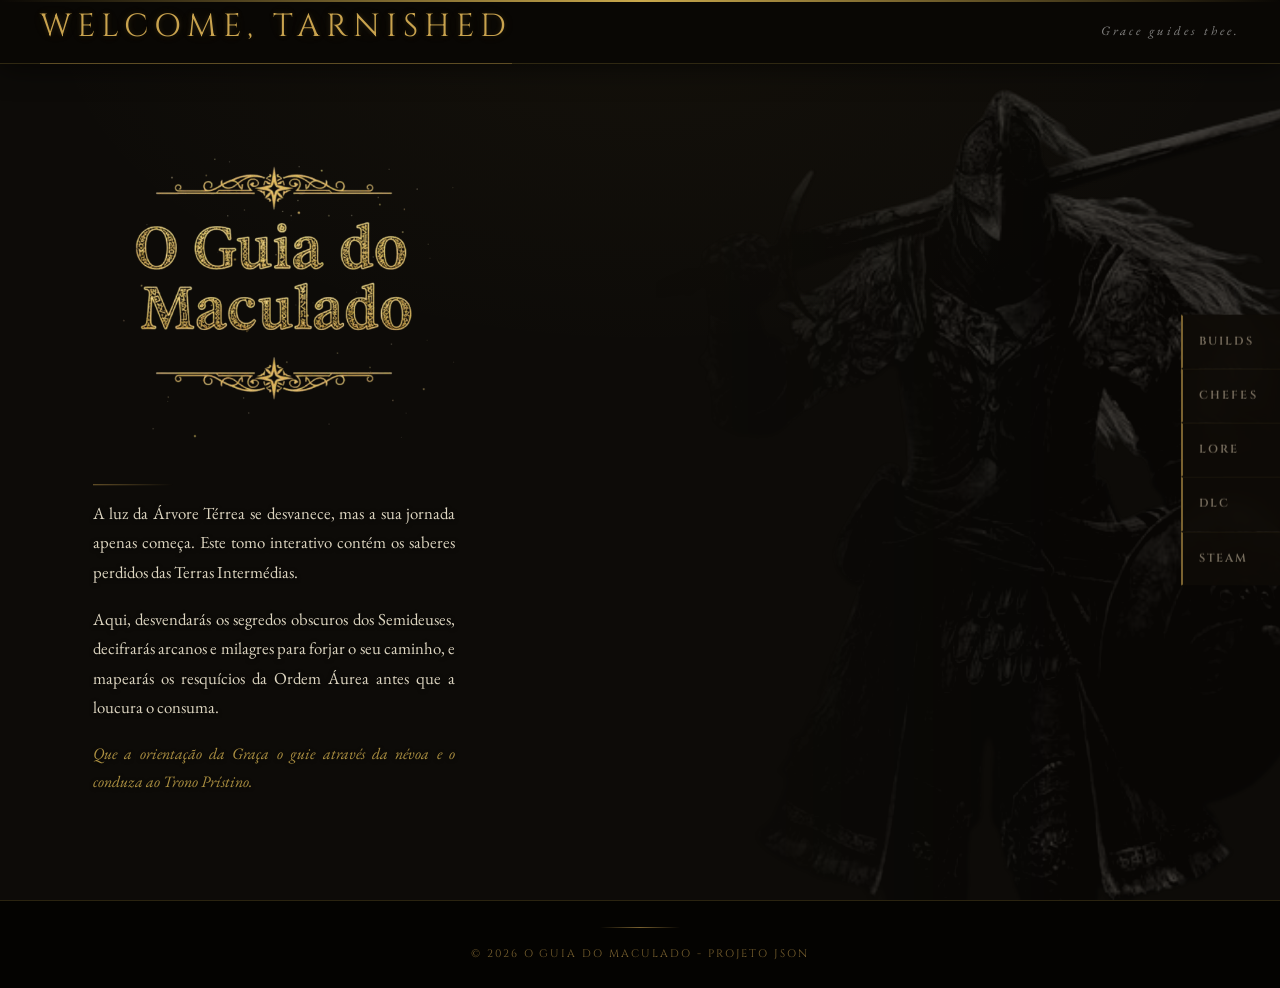
==== index.html @ abe89592 "Add files via upload" ====
<!DOCTYPE html>
<html lang="pt-BR">
<head>
    <meta charset="UTF-8">
    <meta name="viewport" content="width=device-width, initial-scale=1.0">
    <title>O Guia do Maculado</title>
    <meta name="description" content="Guia interativo para Elden Ring com builds, chefes e lore das Terras Intermédias.">
    <link rel="preconnect" href="https://fonts.googleapis.com">
    <link rel="preconnect" href="https://fonts.gstatic.com" crossorigin>
    <link href="https://fonts.googleapis.com/css2?family=EB+Garamond:ital,wght@0,400;0,700;1,400&family=Cinzel:wght@400;700&display=swap" rel="stylesheet">
    <link rel="stylesheet" href="style.css">
</head>
<body>

<header>
    <h1>Welcome, Tarnished</h1>
    <p>Grace guides thee.</p>
</header>

<div class="apresentacao">
    <img src="img/Titulo.png" alt="O Guia do Maculado" class="titulo-imagem">
    <p>A luz da Árvore Térrea se desvanece, mas a sua jornada apenas começa. Este tomo interativo contém os saberes perdidos das Terras Intermédias.</p>
    <p>Aqui, desvendarás os segredos obscuros dos Semideuses, decifrarás arcanos e milagres para forjar o seu caminho, e mapearás os resquícios da Ordem Áurea antes que a loucura o consuma.</p>
    <p>Que a orientação da Graça o guie através da névoa e o conduza ao Trono Prístino.</p>
</div>

<main class="container">
    <div class="content">
        <div class="image-placeholder"></div>
    </div>

    <nav class="tabs-menu">
        <ul>
            <li><a href="builds.html" class="tab-link">BUILDS</a></li>
            <li><a href="bosses.html" class="tab-link">Chefes</a></li>
            <li><a href="lore.html" class="tab-link">Lore</a></li>
            <li><a href="https://store.steampowered.com/app/2778580/ELDEN_RING_Shadow_of_the_Erdtree/#dlc" class="tab-link">DLC</a></li>
            <li><a href="https://store.steampowered.com/app/1245620/ELDEN_RING/#steam" class="tab-link">STEAM</a></li>
        </ul>
    </nav>
</main>

<footer>
    <p>&copy; 2026 O Guia do Maculado - Projeto Json</p>
</footer>

<img src="img/maculado.png" class="maculado-hover" alt="Ilustração do Maculado" aria-hidden="true" loading="lazy">

<script src="script.js"></script>
</body>
</html>
---- style.css ----
/* ─── VARIÁVEIS ─── */
:root {
    --bg:           #0d0b08;
    --bg2:          #111009;
    --surface:      #181410;
    --surface2:     #201c14;
    --ouro:         #c9a84c;
    --ouro-claro:   #e8c97a;
    --ouro-escuro:  #7a6230;
    --ouro-glow:    rgba(201, 168, 76, 0.15);
    --texto:        #ddd5c0;
    --texto-muted:  #7a7060;
    --borda:        rgba(201, 168, 76, 0.2);
    --borda-forte:  rgba(201, 168, 76, 0.5);
}

/* ─── RESET ─── */
*, *::before, *::after {
    margin: 0;
    padding: 0;
    box-sizing: border-box;
}

/* ─── BASE ─── */
html {
    scroll-behavior: smooth;
}

body {
    font-family: 'EB Garamond', Georgia, serif;
    background-color: var(--bg);
    color: var(--texto);
    line-height: 1.75;
    min-height: 100vh;
    display: flex;
    flex-direction: column;
    overflow-x: hidden;
    background-image:
        radial-gradient(ellipse 80% 60% at 50% 0%, rgba(201,168,76,0.04) 0%, transparent 60%);
}

/* ─── HEADER ─── */
header {
    position: sticky;
    top: 0;
    z-index: 100;
    background: rgba(10, 8, 5, 0.97);
    backdrop-filter: blur(12px);
    -webkit-backdrop-filter: blur(12px);
    border-bottom: 1px solid var(--borda);
    box-shadow: 0 2px 30px rgba(0, 0, 0, 0.6);
    padding: 0 2.5rem;
    height: 64px;
    display: flex;
    align-items: center;
    justify-content: space-between;
}

header::before {
    content: '';
    position: absolute;
    top: 0; left: 0; right: 0;
    height: 2px;
    background: linear-gradient(90deg, transparent, var(--ouro), transparent);
}

header h1 {
    /* Mantinia não é uma Google Font. Se não estiver instalada localmente,
       o browser cai no fallback 'serif'. Para usar Cinzel como alternativa
       decorativa, basta trocar abaixo: font-family: 'Cinzel', serif; */
    font-family: 'Mantinia', 'Cinzel', serif;
    font-size: 2rem;
    font-weight: 400;
    text-transform: uppercase;
    letter-spacing: 6px;
    color: #c9a34e;
    margin: 0;
    padding-bottom: 8px;
    display: inline-block;
    border-bottom: 1px solid rgba(201,163,78,0.3);
    text-shadow:
        0 0 5px rgba(201,163,78,0.2),
        0 0 15px rgba(201,163,78,0.1);
    animation: brilho 3s ease-in-out infinite;
}

header p {
    font-family: 'EB Garamond', serif;
    color: rgba(255,255,255,0.5);
    font-size: 0.8rem;
    letter-spacing: 3px;
    margin-top: 0; /* era 8px — mas o header usa align-items:center, margin-top descentralizava */
    font-style: italic;
}


/* ─── APRESENTAÇÃO ─── */
.apresentacao {
    position: fixed;
    left: 4rem;
    top: 50%;
    transform: translateY(-50%);
    max-width: 420px;
    z-index: 30;
    display: flex;
    flex-direction: column;
    gap: 1.1rem;
    background: transparent;
    padding: 1.6rem 1.8rem;
    border: none;
    border-left: none;
    border-radius: 0;
    box-shadow: none;
    animation: fadeSlideIn 1s ease forwards;
}

@keyframes fadeSlideIn {
    from { opacity: 0; transform: translateY(calc(-50% + 20px)); }
    to   { opacity: 1; transform: translateY(-50%); }
}

/* KEYFRAMES */
@keyframes brilho {
    0%   { text-shadow: 0 0 5px rgba(201,163,78,0.2); }
    50%  { text-shadow: 0 0 18px rgba(201,163,78,0.4); }
    100% { text-shadow: 0 0 5px rgba(201,163,78,0.2); }
}

.apresentacao .titulo-imagem {
    width: 100%;
    max-width: 380px;
    height: auto;
    display: block;
    animation: titleGlow 3s ease-in-out infinite alternate;
}

@keyframes titleGlow {
    from { filter: drop-shadow(0 2px 10px rgba(201,168,76,0.15)); }
    to   { filter: drop-shadow(0 2px 22px rgba(201,168,76,0.38)); }
}

/* Linha decorativa após título */
.apresentacao .titulo-imagem + p::before {
    content: '';
    display: block;
    width: 80px;
    height: 1px;
    background: linear-gradient(90deg, var(--ouro-escuro), transparent);
    margin-bottom: 0.9rem;
}

.apresentacao p {
    font-size: 1.05rem;
    line-height: 1.75;
    color: var(--texto);
    text-align: justify;
    text-shadow: 0 1px 4px rgba(0, 0, 0, 0.9);
}

/* Último parágrafo em itálico dourado */
.apresentacao p:last-child {
    font-style: italic;
    color: var(--ouro);
    font-size: 1rem;
    opacity: 0.85;
}

/* ─── CONTAINER PRINCIPAL ─── */
main.container {
    flex: 1;
    position: relative;
    z-index: 2;
    display: flex;
    align-items: center;
    justify-content: center;
    min-height: calc(100vh - 64px);
    padding: 3rem 2rem;
}

.content { flex: 1; }
.image-placeholder { display: none; }

/* ─── MENU LATERAL ─── */
.tabs-menu {
    position: fixed;
    right: 0;
    top: 50%;
    transform: translateY(-50%);
    z-index: 50;
}

.tabs-menu ul {
    list-style: none;
    display: flex;
    flex-direction: column;
}

.tabs-menu li { position: relative; }

.tabs-menu a {
    display: flex;
    align-items: center;
    font-family: 'Cinzel', serif;
    font-size: 0.72rem;
    font-weight: 600;
    letter-spacing: 0.18em;
    text-transform: uppercase;
    text-decoration: none;
    color: var(--texto-muted);
    padding: 1rem 1.4rem 1rem 1rem;
    background: rgba(14, 11, 7, 0.93);
    border-left: 2px solid var(--ouro-escuro);
    border-top: 1px solid transparent;
    border-bottom: 1px solid transparent;
    backdrop-filter: blur(8px);
    -webkit-backdrop-filter: blur(8px);
    white-space: nowrap;
    transition:
        color 0.25s ease,
        background 0.25s ease,
        border-color 0.25s ease,
        padding 0.25s ease,
        box-shadow 0.25s ease;
}

.tabs-menu li + li a {
    border-top: 1px solid rgba(201,168,76,0.07);
}

.tabs-menu a:hover {
    color: var(--ouro-claro);
    background: rgba(22, 17, 10, 0.98);
    border-left-color: var(--ouro);
    padding-right: 2rem;
    box-shadow:
        -4px 0 20px rgba(201,168,76,0.12),
        inset 0 0 20px rgba(201,168,76,0.03);
}

.tabs-menu a:focus-visible {
    outline: 1px solid var(--ouro);
    outline-offset: -1px;
}

.voltar-home {
    position: fixed;
    top: 84px;
    left: 1rem;
    z-index: 150;
    display: inline-flex;
    align-items: center;
    gap: 0.35rem;
    padding: 0.65rem 1rem;
    background: rgba(10, 8, 5, 0.95);
    color: var(--ouro);
    border: 1px solid rgba(201, 168, 76, 0.35);
    border-radius: 999px;
    font-family: 'Cinzel', serif;
    font-size: 0.78rem;
    text-decoration: none;
    transition: transform 0.2s ease, background 0.2s ease, box-shadow 0.2s ease;
}

.voltar-home:hover,
.voltar-home:focus-visible {
    background: rgba(22, 17, 10, 0.95);
    transform: translateX(-2px);
    box-shadow: 0 10px 20px rgba(201, 168, 76, 0.16);
}

.voltar-home:focus-visible {
    outline: 2px solid var(--ouro);
    outline-offset: 4px;
}

/* ─── IMAGEM DO MACULADO ─── */
.maculado-hover {
    position: fixed;
    right: -2%;
    bottom: 0;
    height: 105vh;
    width: auto;
    opacity: 0.4;
    pointer-events: none;
    z-index: 1;
    filter:
        grayscale(100%)
        brightness(0.55)
        contrast(1.2)
        sepia(0.15);
    mask-image: linear-gradient(
        to left,
        rgba(0,0,0,0.95) 40%,
        rgba(0,0,0,0) 100%
    );
    -webkit-mask-image: linear-gradient(
        to left,
        rgba(0,0,0,0.95) 40%,
        rgba(0,0,0,0) 100%
    );
    animation: imageFadeIn 2s ease forwards;
    transition: opacity 0.5s ease;
}

@keyframes imageFadeIn {
    from { opacity: 0; transform: translateX(15px); }
    to   { opacity: 0.4; transform: translateX(0); }
}

/* ─── FOOTER ─── */
footer {
    position: relative;
    z-index: 10;
    text-align: center;
    padding: 1.6rem 2rem;
    background: rgba(5, 4, 2, 0.98);
    border-top: 1px solid var(--borda);
    font-family: 'Cinzel', serif;
    font-size: 0.68rem;
    letter-spacing: 0.18em;
    color: var(--ouro-escuro);
    text-transform: uppercase;
}

footer::before {
    content: '';
    display: block;
    width: 80px;
    height: 1px;
    background: linear-gradient(90deg, transparent, var(--ouro-escuro), transparent);
    margin: 0 auto 1rem;
}

/* ─── SCROLLBAR ─── */
::-webkit-scrollbar { width: 5px; }
::-webkit-scrollbar-track { background: var(--bg); }
::-webkit-scrollbar-thumb { background: var(--ouro-escuro); }
::-webkit-scrollbar-thumb:hover { background: var(--ouro); }

/* ─── RESPONSIVIDADE ─── */
@media (max-width: 900px) {
    .apresentacao {
        position: relative;
        left: auto;
        top: auto;
        transform: none;
        max-width: 100%;
        margin: 5rem 1.5rem 2rem;
        animation: fadeIn 0.8s ease forwards;
    }

    @keyframes fadeIn {
        from { opacity: 0; }
        to   { opacity: 1; }
    }

    .tabs-menu {
        position: fixed;
        bottom: 0;
        top: auto;
        right: 0;
        left: 0;
        transform: none;
    }

    .tabs-menu ul {
        flex-direction: row;
        width: 100%;
    }

    .tabs-menu a {
        font-size: 0.58rem;
        padding: 0.75rem 0.5rem;
        border-left: none;
        border-top: 2px solid var(--ouro-escuro);
        flex: 1;
        justify-content: center;
        text-align: center;
        letter-spacing: 0.1em;
    }

    .tabs-menu a:hover {
        padding-right: 0.5rem;
        border-top-color: var(--ouro);
    }

    .maculado-hover {
        height: 65vh;
        right: -10%;
        opacity: 0.18;
    }

    main.container { min-height: auto; padding-bottom: 70px; }
    footer { margin-bottom: 52px; }
}

@media (max-width: 480px) {
    header { padding: 0 1.2rem; height: 56px; }

    header h1 .logo,
    header h1 .logo-topo { height: 28px; }

    .apresentacao {
        margin: 4.5rem 1rem 1rem;
        padding: 1.2rem;
        gap: 0.9rem;
    }

    .apresentacao p { font-size: 0.97rem; }
}

/* ─── BUILDS ─── */
.builds-listas {
    display: flex;
    flex-wrap: wrap;
    justify-content: center;
    gap: 1.5rem;
    padding: 2.5rem 1.5rem 4rem;
    margin: 2rem auto;
    max-width: 1200px;
    background: rgba(12, 10, 8, 0.88);
    border: 1px solid rgba(255, 255, 255, 0.06);
    border-radius: 26px;
    box-shadow: inset 0 0 80px rgba(0, 0, 0, 0.35), 0 20px 60px rgba(0, 0, 0, 0.45);
    backdrop-filter: blur(12px);
}

.build-card {
    position: relative;
    width: min(100%, 380px);
    min-width: 280px;
    background: linear-gradient(180deg, rgba(24, 21, 16, 0.98) 0%, rgba(10, 8, 5, 0.96) 100%);
    border: 1px solid rgba(201, 168, 76, 0.2);
    border-left: 4px solid rgba(201, 168, 76, 0.4);
    border-radius: 22px;
    padding: 1.8rem 1.6rem;
    box-shadow: 0 18px 40px rgba(0, 0, 0, 0.45), inset 0 0 20px rgba(201, 168, 76, 0.08);
    overflow: hidden;
    transition: transform 0.3s ease, box-shadow 0.3s ease, border-color 0.3s ease;
}

.build-card::after {
    content: '';
    position: absolute;
    inset: 0;
    border-radius: 22px;
    pointer-events: none;
    background: radial-gradient(circle at top left, rgba(201, 168, 76, 0.12), transparent 32%),
                radial-gradient(circle at bottom right, rgba(255, 255, 255, 0.05), transparent 24%);
}

.build-card:hover {
    transform: translateY(-6px);
    box-shadow: 0 25px 60px rgba(0, 0, 0, 0.55), inset 0 0 24px rgba(201, 168, 76, 0.12);
    border-color: rgba(201, 168, 76, 0.55);
}

.build-card h2 {
    font-family: 'Mantinia', 'Cinzel', serif;
    font-size: 1.4rem;
    letter-spacing: 0.14em;
    text-transform: uppercase;
    color: #e8c97a;
    margin-bottom: 0.8rem;
    text-shadow: 0 0 12px rgba(201, 168, 76, 0.12);
}

.build-card p {
    color: rgba(237, 229, 206, 0.92);
    line-height: 1.7;
    margin-bottom: 1rem;
}

.build-card ul {
    list-style: none;
    padding: 0;
    margin: 0;
    border-top: 1px solid rgba(255, 255, 255, 0.05);
    padding-top: 1rem;
}

.build-card li {
    position: relative;
    padding-left: 1.25rem;
    margin-bottom: 0.75rem;
    color: rgba(221, 213, 192, 0.95);
    font-size: 0.95rem;
}

.build-card li::before {
    content: '•';
    position: absolute;
    left: 0;
    top: 0;
    color: rgba(201, 168, 76, 0.8);
    font-size: 1rem;
    line-height: 1;
}

body.builds-page header h1 {
    color: #dbb760;
    text-shadow: 0 0 16px rgba(201, 168, 76, 0.25);
}

body.builds-page main.container {
    padding-top: 1.25rem;
}

body.builds-page {
    background-image: radial-gradient(circle at top, rgba(201, 168, 76, 0.08), transparent 22%),
                      radial-gradient(circle at bottom right, rgba(131, 93, 38, 0.08), transparent 18%),
                      linear-gradient(180deg, #090705 0%, #0f0d0a 100%);
}
.card-link {
    text-decoration: none; /* Remove o sublinhado de link */
    color: inherit;        /* Faz o link herdar as cores que você já configurou */
    display: block;        /* Ocupa o tamanho inteiro do card */
    width: 100%;
    height: 100%;
}

/* ─── BOSSES ─── */
.bosses-page {
    flex: 1;
    width: 100%;
    padding: 2rem;
}

.region-menu {
    position: sticky;
    top: 64px;
    z-index: 80;
    display: flex;
    justify-content: center;
    gap: 1rem;
    padding: 1rem;
    margin-bottom: 2rem;
    background: rgba(10, 8, 5, 0.95);
    border: 1px solid var(--borda);
}

.region-menu a {
    font-family: 'Cinzel', serif;
    color: var(--texto-muted);
    text-decoration: none;
    text-transform: uppercase;
    letter-spacing: 0.12em;
    padding: 0.6rem 1rem;
    border: 1px solid var(--borda);
    transition: 0.25s ease;
}

.region-menu a:hover {
    color: var(--ouro-claro);
    border-color: var(--ouro);
    box-shadow: 0 0 18px var(--ouro-glow);
}

.region-section {
    max-width: 1100px;
    margin: 0 auto 3rem;
    padding: 2rem;
    border: 1px solid var(--borda);
    background: linear-gradient(135deg, rgba(24, 20, 16, 0.95), rgba(10, 8, 5, 0.95));
}

.region-header {
    margin-bottom: 1.5rem;
}

.region-label {
    font-family: 'Cinzel', serif;
    font-size: 0.75rem;
    color: var(--ouro);
    letter-spacing: 0.16em;
    text-transform: uppercase;
}

.region-header h2 {
    font-family: 'Cinzel', serif;
    font-size: 2rem;
    color: var(--ouro-claro);
    margin: 0.3rem 0;
}

.region-header p {
    color: var(--texto);
    max-width: 700px;
}

.boss-grid {
    display: grid;
    grid-template-columns: repeat(auto-fit, minmax(260px, 1fr));
    gap: 1rem;
}

.boss-card {
    padding: 1.2rem;
    background: rgba(10, 8, 5, 0.7);
    border: 1px solid var(--borda);
    border-left: 3px solid var(--ouro-escuro);
}

.boss-card h3 {
    font-family: 'Cinzel', serif;
    color: var(--ouro-claro);
    margin-bottom: 0.6rem;
}

.boss-card p {
    color: var(--texto);
    margin-bottom: 0.8rem;
}

.boss-card ul {
    padding-left: 1.2rem;
}

.boss-card li {
    color: var(--texto-muted);
}

.boss-card strong {
    color: var(--texto);
}

.region-limgrave {
    border-left: 3px solid #6d8f4e;
}

.region-liurnia {
    border-left: 3px solid #6688aa;
}

.region-caelid {
    border-left: 3px solid #9b2f2f;
    background: linear-gradient(135deg, rgba(40, 8, 8, 0.65), rgba(15, 10, 8, 0.95));
}

@media (max-width: 700px) {
    .bosses-page {
        padding: 1rem;
    }

    .region-menu {
        flex-wrap: wrap;
        top: 56px;
    }

    .region-menu a {
        font-size: 0.7rem;
        padding: 0.5rem 0.7rem;
    }

    .region-section {
        padding: 1.3rem;
    }
}

/* ─── LORE ─── */
.lore-page {
    display: block;        /* sobrescreve o flex do main.container para não centralizar verticalmente */
    padding: 2rem 2rem 4rem;
}

.lore-page #lore-section {
    max-width: 900px;
    margin: 0 auto;
}

.lore-page h3 {
    font-family: 'Cinzel', serif;
    font-size: 1.4rem;
    color: var(--ouro-claro);
    margin-bottom: 0.8rem;
}

.lore-page p {
    color: var(--texto);
    margin-bottom: 1.5rem;
}

/* ─── VÍDEO RESPONSIVO ─── */
/* Usa aspect-ratio moderno em vez do hack padding-bottom,
   que quebra quando combinado com max-width */
.video-container {
    position: relative;
    width: 100%;
    max-width: 800px;
    margin: 2rem auto;
    aspect-ratio: 16 / 9;  /* substitui o padding-bottom: 56.25% que não funciona com max-width */
    overflow: hidden;
    border: 2px solid var(--ouro-escuro);
    box-shadow: 0 0 20px rgba(212, 175, 55, 0.2);
    background-color: #000;
}

.video-container iframe {
    position: absolute;
    top: 0;
    left: 0;
    width: 100%;
    height: 100%;
    border: none;
}

.modal{
    display: none;
    position: fixed;
    inset: 0;
    background: rgba(0,0,0,0.75);
    z-index: 999;

    justify-content: center;
    align-items: center;
}

.modal.ativo{
    display: flex;
}

.modal-content{
    background: #111;
    color: #e6d3a3;
    width: 90%;
    max-width: 600px;
    max-height: min(90vh, 600px);
    padding: 30px;
    border: 1px solid rgba(201,163,78,0.5);
    box-shadow: 0 0 30px rgba(201,163,78,0.15);
    border-radius: 8px;
    overflow-y: auto;
}

.fechar{
    float: right;
    font-size: 28px;
    cursor: pointer;
    color: #c9a34e;
    background: transparent;
    border: none;
    padding: 0;
    line-height: 1;
}

.abrir-modal{
    margin-top: 15px;
    padding: 10px 18px;
    background: transparent;
    color: #c9a34e;
    border: 1px solid #c9a34e;
    cursor: pointer;
    font-family: 'Cinzel', serif;
}
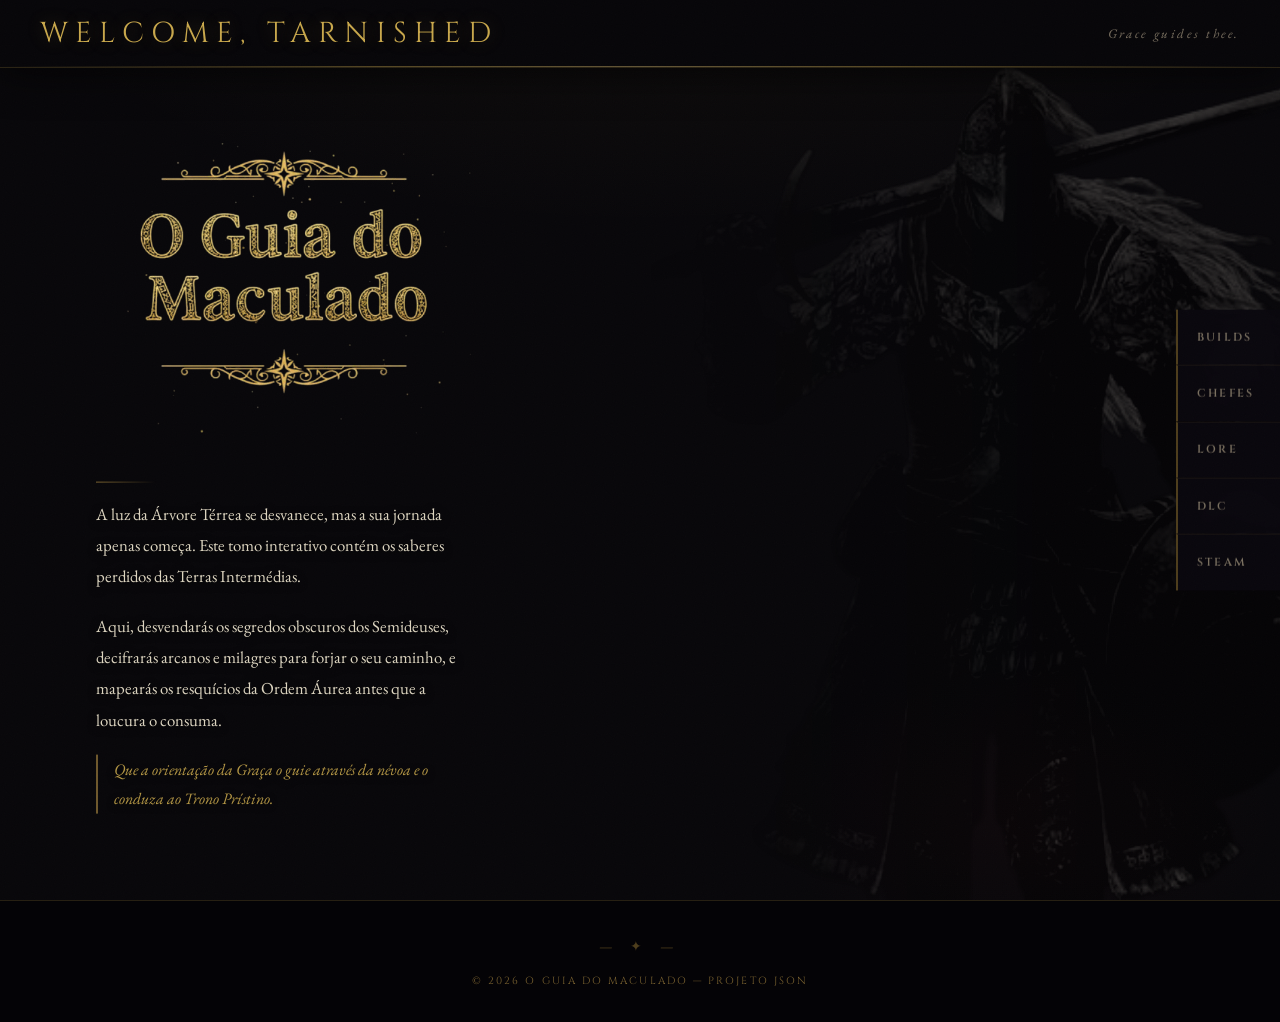
==== commit 15024256: "Cmmt Att Atualizando códigos do guia" ====
--- a/index.html
+++ b/index.html
@@ -3,8 +3,9 @@
 <head>
     <meta charset="UTF-8">
     <meta name="viewport" content="width=device-width, initial-scale=1.0">
-    <title>O Guia do Maculado</title>
-    <meta name="description" content="Guia interativo para Elden Ring com builds, chefes e lore das Terras Intermédias.">
+    <title>O Guia do Maculado — Elden Ring</title>
+    <meta name="description" content="Guia interativo para Elden Ring com builds, chefes e lore das Terras Intermédias. Que a Graça te guie.">
+
     <link rel="preconnect" href="https://fonts.googleapis.com">
     <link rel="preconnect" href="https://fonts.gstatic.com" crossorigin>
     <link href="https://fonts.googleapis.com/css2?family=EB+Garamond:ital,wght@0,400;0,700;1,400&family=Cinzel:wght@400;700&display=swap" rel="stylesheet">
@@ -29,22 +30,22 @@
         <div class="image-placeholder"></div>
     </div>
 
-    <nav class="tabs-menu">
+    <nav class="tabs-menu" aria-label="Navegação principal">
         <ul>
-            <li><a href="builds.html" class="tab-link">BUILDS</a></li>
+            <li><a href="builds.html" class="tab-link">Builds</a></li>
             <li><a href="bosses.html" class="tab-link">Chefes</a></li>
             <li><a href="lore.html" class="tab-link">Lore</a></li>
-            <li><a href="https://store.steampowered.com/app/2778580/ELDEN_RING_Shadow_of_the_Erdtree/#dlc" class="tab-link">DLC</a></li>
-            <li><a href="https://store.steampowered.com/app/1245620/ELDEN_RING/#steam" class="tab-link">STEAM</a></li>
+            <li><a href="https://store.steampowered.com/app/2778580/ELDEN_RING_Shadow_of_the_Erdtree/#dlc" class="tab-link" target="_blank" rel="noopener">DLC</a></li>
+            <li><a href="https://store.steampowered.com/app/1245620/ELDEN_RING/#steam" class="tab-link" target="_blank" rel="noopener">Steam</a></li>
         </ul>
     </nav>
 </main>
 
 <footer>
-    <p>&copy; 2026 O Guia do Maculado - Projeto Json</p>
+    <p>&copy; 2026 O Guia do Maculado &mdash; Projeto Json</p>
 </footer>
 
-<img src="img/maculado.png" class="maculado-hover" alt="Ilustração do Maculado" aria-hidden="true" loading="lazy">
+<img src="img/maculado.png" class="maculado-hover" alt="" aria-hidden="true" loading="lazy">
 
 <script src="script.js"></script>
 </body>
--- a/style.css
+++ b/style.css
@@ -1,754 +1,1152 @@
-/* ─── VARIÁVEIS ─── */
-:root {
-    --bg:           #0d0b08;
-    --bg2:          #111009;
-    --surface:      #181410;
-    --surface2:     #201c14;
-    --ouro:         #c9a84c;
-    --ouro-claro:   #e8c97a;
-    --ouro-escuro:  #7a6230;
-    --ouro-glow:    rgba(201, 168, 76, 0.15);
-    --texto:        #ddd5c0;
-    --texto-muted:  #7a7060;
-    --borda:        rgba(201, 168, 76, 0.2);
-    --borda-forte:  rgba(201, 168, 76, 0.5);
-}
-
-/* ─── RESET ─── */
-*, *::before, *::after {
-    margin: 0;
-    padding: 0;
-    box-sizing: border-box;
-}
-
-/* ─── BASE ─── */
-html {
-    scroll-behavior: smooth;
-}
-
-body {
-    font-family: 'EB Garamond', Georgia, serif;
-    background-color: var(--bg);
-    color: var(--texto);
-    line-height: 1.75;
-    min-height: 100vh;
-    display: flex;
-    flex-direction: column;
-    overflow-x: hidden;
-    background-image:
-        radial-gradient(ellipse 80% 60% at 50% 0%, rgba(201,168,76,0.04) 0%, transparent 60%);
-}
-
-/* ─── HEADER ─── */
-header {
-    position: sticky;
-    top: 0;
-    z-index: 100;
-    background: rgba(10, 8, 5, 0.97);
-    backdrop-filter: blur(12px);
-    -webkit-backdrop-filter: blur(12px);
-    border-bottom: 1px solid var(--borda);
-    box-shadow: 0 2px 30px rgba(0, 0, 0, 0.6);
-    padding: 0 2.5rem;
-    height: 64px;
-    display: flex;
-    align-items: center;
-    justify-content: space-between;
-}
-
-header::before {
-    content: '';
-    position: absolute;
-    top: 0; left: 0; right: 0;
-    height: 2px;
-    background: linear-gradient(90deg, transparent, var(--ouro), transparent);
-}
-
-header h1 {
-    /* Mantinia não é uma Google Font. Se não estiver instalada localmente,
-       o browser cai no fallback 'serif'. Para usar Cinzel como alternativa
-       decorativa, basta trocar abaixo: font-family: 'Cinzel', serif; */
-    font-family: 'Mantinia', 'Cinzel', serif;
-    font-size: 2rem;
-    font-weight: 400;
-    text-transform: uppercase;
-    letter-spacing: 6px;
-    color: #c9a34e;
-    margin: 0;
-    padding-bottom: 8px;
-    display: inline-block;
-    border-bottom: 1px solid rgba(201,163,78,0.3);
-    text-shadow:
-        0 0 5px rgba(201,163,78,0.2),
-        0 0 15px rgba(201,163,78,0.1);
-    animation: brilho 3s ease-in-out infinite;
-}
-
-header p {
-    font-family: 'EB Garamond', serif;
-    color: rgba(255,255,255,0.5);
-    font-size: 0.8rem;
-    letter-spacing: 3px;
-    margin-top: 0; /* era 8px — mas o header usa align-items:center, margin-top descentralizava */
-    font-style: italic;
-}
-
-
-/* ─── APRESENTAÇÃO ─── */
-.apresentacao {
-    position: fixed;
-    left: 4rem;
-    top: 50%;
-    transform: translateY(-50%);
-    max-width: 420px;
-    z-index: 30;
-    display: flex;
-    flex-direction: column;
-    gap: 1.1rem;
-    background: transparent;
-    padding: 1.6rem 1.8rem;
-    border: none;
-    border-left: none;
-    border-radius: 0;
-    box-shadow: none;
-    animation: fadeSlideIn 1s ease forwards;
-}
-
-@keyframes fadeSlideIn {
-    from { opacity: 0; transform: translateY(calc(-50% + 20px)); }
-    to   { opacity: 1; transform: translateY(-50%); }
-}
-
-/* KEYFRAMES */
-@keyframes brilho {
-    0%   { text-shadow: 0 0 5px rgba(201,163,78,0.2); }
-    50%  { text-shadow: 0 0 18px rgba(201,163,78,0.4); }
-    100% { text-shadow: 0 0 5px rgba(201,163,78,0.2); }
-}
-
-.apresentacao .titulo-imagem {
-    width: 100%;
-    max-width: 380px;
-    height: auto;
-    display: block;
-    animation: titleGlow 3s ease-in-out infinite alternate;
-}
-
-@keyframes titleGlow {
-    from { filter: drop-shadow(0 2px 10px rgba(201,168,76,0.15)); }
-    to   { filter: drop-shadow(0 2px 22px rgba(201,168,76,0.38)); }
-}
-
-/* Linha decorativa após título */
-.apresentacao .titulo-imagem + p::before {
-    content: '';
-    display: block;
-    width: 80px;
-    height: 1px;
-    background: linear-gradient(90deg, var(--ouro-escuro), transparent);
-    margin-bottom: 0.9rem;
-}
-
-.apresentacao p {
-    font-size: 1.05rem;
-    line-height: 1.75;
-    color: var(--texto);
-    text-align: justify;
-    text-shadow: 0 1px 4px rgba(0, 0, 0, 0.9);
-}
-
-/* Último parágrafo em itálico dourado */
-.apresentacao p:last-child {
-    font-style: italic;
-    color: var(--ouro);
-    font-size: 1rem;
-    opacity: 0.85;
-}
-
-/* ─── CONTAINER PRINCIPAL ─── */
-main.container {
-    flex: 1;
-    position: relative;
-    z-index: 2;
-    display: flex;
-    align-items: center;
-    justify-content: center;
-    min-height: calc(100vh - 64px);
-    padding: 3rem 2rem;
-}
-
-.content { flex: 1; }
-.image-placeholder { display: none; }
-
-/* ─── MENU LATERAL ─── */
-.tabs-menu {
-    position: fixed;
-    right: 0;
-    top: 50%;
-    transform: translateY(-50%);
-    z-index: 50;
-}
-
-.tabs-menu ul {
-    list-style: none;
-    display: flex;
-    flex-direction: column;
-}
-
-.tabs-menu li { position: relative; }
-
-.tabs-menu a {
-    display: flex;
-    align-items: center;
-    font-family: 'Cinzel', serif;
-    font-size: 0.72rem;
-    font-weight: 600;
-    letter-spacing: 0.18em;
-    text-transform: uppercase;
-    text-decoration: none;
-    color: var(--texto-muted);
-    padding: 1rem 1.4rem 1rem 1rem;
-    background: rgba(14, 11, 7, 0.93);
-    border-left: 2px solid var(--ouro-escuro);
-    border-top: 1px solid transparent;
-    border-bottom: 1px solid transparent;
-    backdrop-filter: blur(8px);
-    -webkit-backdrop-filter: blur(8px);
-    white-space: nowrap;
-    transition:
-        color 0.25s ease,
-        background 0.25s ease,
-        border-color 0.25s ease,
-        padding 0.25s ease,
-        box-shadow 0.25s ease;
-}
-
-.tabs-menu li + li a {
-    border-top: 1px solid rgba(201,168,76,0.07);
-}
-
-.tabs-menu a:hover {
-    color: var(--ouro-claro);
-    background: rgba(22, 17, 10, 0.98);
-    border-left-color: var(--ouro);
-    padding-right: 2rem;
-    box-shadow:
-        -4px 0 20px rgba(201,168,76,0.12),
-        inset 0 0 20px rgba(201,168,76,0.03);
-}
-
-.tabs-menu a:focus-visible {
-    outline: 1px solid var(--ouro);
-    outline-offset: -1px;
-}
-
-.voltar-home {
-    position: fixed;
-    top: 84px;
-    left: 1rem;
-    z-index: 150;
-    display: inline-flex;
-    align-items: center;
-    gap: 0.35rem;
-    padding: 0.65rem 1rem;
-    background: rgba(10, 8, 5, 0.95);
-    color: var(--ouro);
-    border: 1px solid rgba(201, 168, 76, 0.35);
-    border-radius: 999px;
-    font-family: 'Cinzel', serif;
-    font-size: 0.78rem;
-    text-decoration: none;
-    transition: transform 0.2s ease, background 0.2s ease, box-shadow 0.2s ease;
-}
-
-.voltar-home:hover,
-.voltar-home:focus-visible {
-    background: rgba(22, 17, 10, 0.95);
-    transform: translateX(-2px);
-    box-shadow: 0 10px 20px rgba(201, 168, 76, 0.16);
-}
-
-.voltar-home:focus-visible {
-    outline: 2px solid var(--ouro);
-    outline-offset: 4px;
-}
-
-/* ─── IMAGEM DO MACULADO ─── */
-.maculado-hover {
-    position: fixed;
-    right: -2%;
-    bottom: 0;
-    height: 105vh;
-    width: auto;
-    opacity: 0.4;
-    pointer-events: none;
-    z-index: 1;
-    filter:
-        grayscale(100%)
-        brightness(0.55)
-        contrast(1.2)
-        sepia(0.15);
-    mask-image: linear-gradient(
-        to left,
-        rgba(0,0,0,0.95) 40%,
-        rgba(0,0,0,0) 100%
-    );
-    -webkit-mask-image: linear-gradient(
-        to left,
-        rgba(0,0,0,0.95) 40%,
-        rgba(0,0,0,0) 100%
-    );
-    animation: imageFadeIn 2s ease forwards;
-    transition: opacity 0.5s ease;
-}
-
-@keyframes imageFadeIn {
-    from { opacity: 0; transform: translateX(15px); }
-    to   { opacity: 0.4; transform: translateX(0); }
-}
-
-/* ─── FOOTER ─── */
-footer {
-    position: relative;
-    z-index: 10;
-    text-align: center;
-    padding: 1.6rem 2rem;
-    background: rgba(5, 4, 2, 0.98);
-    border-top: 1px solid var(--borda);
-    font-family: 'Cinzel', serif;
-    font-size: 0.68rem;
-    letter-spacing: 0.18em;
-    color: var(--ouro-escuro);
-    text-transform: uppercase;
-}
-
-footer::before {
-    content: '';
-    display: block;
-    width: 80px;
-    height: 1px;
-    background: linear-gradient(90deg, transparent, var(--ouro-escuro), transparent);
-    margin: 0 auto 1rem;
-}
-
-/* ─── SCROLLBAR ─── */
-::-webkit-scrollbar { width: 5px; }
-::-webkit-scrollbar-track { background: var(--bg); }
-::-webkit-scrollbar-thumb { background: var(--ouro-escuro); }
-::-webkit-scrollbar-thumb:hover { background: var(--ouro); }
-
-/* ─── RESPONSIVIDADE ─── */
-@media (max-width: 900px) {
-    .apresentacao {
-        position: relative;
-        left: auto;
-        top: auto;
-        transform: none;
-        max-width: 100%;
-        margin: 5rem 1.5rem 2rem;
-        animation: fadeIn 0.8s ease forwards;
-    }
-
-    @keyframes fadeIn {
-        from { opacity: 0; }
-        to   { opacity: 1; }
-    }
-
-    .tabs-menu {
-        position: fixed;
-        bottom: 0;
-        top: auto;
-        right: 0;
-        left: 0;
-        transform: none;
-    }
-
-    .tabs-menu ul {
-        flex-direction: row;
-        width: 100%;
-    }
-
-    .tabs-menu a {
-        font-size: 0.58rem;
-        padding: 0.75rem 0.5rem;
-        border-left: none;
-        border-top: 2px solid var(--ouro-escuro);
-        flex: 1;
-        justify-content: center;
-        text-align: center;
-        letter-spacing: 0.1em;
-    }
-
-    .tabs-menu a:hover {
-        padding-right: 0.5rem;
-        border-top-color: var(--ouro);
-    }
-
-    .maculado-hover {
-        height: 65vh;
-        right: -10%;
-        opacity: 0.18;
-    }
-
-    main.container { min-height: auto; padding-bottom: 70px; }
-    footer { margin-bottom: 52px; }
-}
-
-@media (max-width: 480px) {
-    header { padding: 0 1.2rem; height: 56px; }
-
-    header h1 .logo,
-    header h1 .logo-topo { height: 28px; }
-
-    .apresentacao {
-        margin: 4.5rem 1rem 1rem;
-        padding: 1.2rem;
-        gap: 0.9rem;
-    }
-
-    .apresentacao p { font-size: 0.97rem; }
-}
-
-/* ─── BUILDS ─── */
-.builds-listas {
-    display: flex;
-    flex-wrap: wrap;
-    justify-content: center;
-    gap: 1.5rem;
-    padding: 2.5rem 1.5rem 4rem;
-    margin: 2rem auto;
-    max-width: 1200px;
-    background: rgba(12, 10, 8, 0.88);
-    border: 1px solid rgba(255, 255, 255, 0.06);
-    border-radius: 26px;
-    box-shadow: inset 0 0 80px rgba(0, 0, 0, 0.35), 0 20px 60px rgba(0, 0, 0, 0.45);
-    backdrop-filter: blur(12px);
-}
-
-.build-card {
-    position: relative;
-    width: min(100%, 380px);
-    min-width: 280px;
-    background: linear-gradient(180deg, rgba(24, 21, 16, 0.98) 0%, rgba(10, 8, 5, 0.96) 100%);
-    border: 1px solid rgba(201, 168, 76, 0.2);
-    border-left: 4px solid rgba(201, 168, 76, 0.4);
-    border-radius: 22px;
-    padding: 1.8rem 1.6rem;
-    box-shadow: 0 18px 40px rgba(0, 0, 0, 0.45), inset 0 0 20px rgba(201, 168, 76, 0.08);
-    overflow: hidden;
-    transition: transform 0.3s ease, box-shadow 0.3s ease, border-color 0.3s ease;
-}
-
-.build-card::after {
-    content: '';
-    position: absolute;
-    inset: 0;
-    border-radius: 22px;
-    pointer-events: none;
-    background: radial-gradient(circle at top left, rgba(201, 168, 76, 0.12), transparent 32%),
-                radial-gradient(circle at bottom right, rgba(255, 255, 255, 0.05), transparent 24%);
-}
-
-.build-card:hover {
-    transform: translateY(-6px);
-    box-shadow: 0 25px 60px rgba(0, 0, 0, 0.55), inset 0 0 24px rgba(201, 168, 76, 0.12);
-    border-color: rgba(201, 168, 76, 0.55);
-}
-
-.build-card h2 {
-    font-family: 'Mantinia', 'Cinzel', serif;
-    font-size: 1.4rem;
-    letter-spacing: 0.14em;
-    text-transform: uppercase;
-    color: #e8c97a;
-    margin-bottom: 0.8rem;
-    text-shadow: 0 0 12px rgba(201, 168, 76, 0.12);
-}
-
-.build-card p {
-    color: rgba(237, 229, 206, 0.92);
-    line-height: 1.7;
-    margin-bottom: 1rem;
-}
-
-.build-card ul {
-    list-style: none;
-    padding: 0;
-    margin: 0;
-    border-top: 1px solid rgba(255, 255, 255, 0.05);
-    padding-top: 1rem;
-}
-
-.build-card li {
-    position: relative;
-    padding-left: 1.25rem;
-    margin-bottom: 0.75rem;
-    color: rgba(221, 213, 192, 0.95);
-    font-size: 0.95rem;
-}
-
-.build-card li::before {
-    content: '•';
-    position: absolute;
-    left: 0;
-    top: 0;
-    color: rgba(201, 168, 76, 0.8);
-    font-size: 1rem;
-    line-height: 1;
-}
-
-body.builds-page header h1 {
-    color: #dbb760;
-    text-shadow: 0 0 16px rgba(201, 168, 76, 0.25);
-}
-
-body.builds-page main.container {
-    padding-top: 1.25rem;
-}
-
-body.builds-page {
-    background-image: radial-gradient(circle at top, rgba(201, 168, 76, 0.08), transparent 22%),
-                      radial-gradient(circle at bottom right, rgba(131, 93, 38, 0.08), transparent 18%),
-                      linear-gradient(180deg, #090705 0%, #0f0d0a 100%);
-}
-.card-link {
-    text-decoration: none; /* Remove o sublinhado de link */
-    color: inherit;        /* Faz o link herdar as cores que você já configurou */
-    display: block;        /* Ocupa o tamanho inteiro do card */
-    width: 100%;
-    height: 100%;
-}
-
-/* ─── BOSSES ─── */
-.bosses-page {
-    flex: 1;
-    width: 100%;
-    padding: 2rem;
-}
-
-.region-menu {
-    position: sticky;
-    top: 64px;
-    z-index: 80;
-    display: flex;
-    justify-content: center;
-    gap: 1rem;
-    padding: 1rem;
-    margin-bottom: 2rem;
-    background: rgba(10, 8, 5, 0.95);
-    border: 1px solid var(--borda);
-}
-
-.region-menu a {
-    font-family: 'Cinzel', serif;
-    color: var(--texto-muted);
-    text-decoration: none;
-    text-transform: uppercase;
-    letter-spacing: 0.12em;
-    padding: 0.6rem 1rem;
-    border: 1px solid var(--borda);
-    transition: 0.25s ease;
-}
-
-.region-menu a:hover {
-    color: var(--ouro-claro);
-    border-color: var(--ouro);
-    box-shadow: 0 0 18px var(--ouro-glow);
-}
-
-.region-section {
-    max-width: 1100px;
-    margin: 0 auto 3rem;
-    padding: 2rem;
-    border: 1px solid var(--borda);
-    background: linear-gradient(135deg, rgba(24, 20, 16, 0.95), rgba(10, 8, 5, 0.95));
-}
-
-.region-header {
-    margin-bottom: 1.5rem;
-}
-
-.region-label {
-    font-family: 'Cinzel', serif;
-    font-size: 0.75rem;
-    color: var(--ouro);
-    letter-spacing: 0.16em;
-    text-transform: uppercase;
-}
-
-.region-header h2 {
-    font-family: 'Cinzel', serif;
-    font-size: 2rem;
-    color: var(--ouro-claro);
-    margin: 0.3rem 0;
-}
-
-.region-header p {
-    color: var(--texto);
-    max-width: 700px;
-}
-
-.boss-grid {
-    display: grid;
-    grid-template-columns: repeat(auto-fit, minmax(260px, 1fr));
-    gap: 1rem;
-}
-
-.boss-card {
-    padding: 1.2rem;
-    background: rgba(10, 8, 5, 0.7);
-    border: 1px solid var(--borda);
-    border-left: 3px solid var(--ouro-escuro);
-}
-
-.boss-card h3 {
-    font-family: 'Cinzel', serif;
-    color: var(--ouro-claro);
-    margin-bottom: 0.6rem;
-}
-
-.boss-card p {
-    color: var(--texto);
-    margin-bottom: 0.8rem;
-}
-
-.boss-card ul {
-    padding-left: 1.2rem;
-}
-
-.boss-card li {
-    color: var(--texto-muted);
-}
-
-.boss-card strong {
-    color: var(--texto);
-}
-
-.region-limgrave {
-    border-left: 3px solid #6d8f4e;
-}
-
-.region-liurnia {
-    border-left: 3px solid #6688aa;
-}
-
-.region-caelid {
-    border-left: 3px solid #9b2f2f;
-    background: linear-gradient(135deg, rgba(40, 8, 8, 0.65), rgba(15, 10, 8, 0.95));
-}
-
-@media (max-width: 700px) {
-    .bosses-page {
-        padding: 1rem;
-    }
-
-    .region-menu {
-        flex-wrap: wrap;
-        top: 56px;
-    }
-
-    .region-menu a {
-        font-size: 0.7rem;
-        padding: 0.5rem 0.7rem;
-    }
-
-    .region-section {
-        padding: 1.3rem;
-    }
-}
-
-/* ─── LORE ─── */
-.lore-page {
-    display: block;        /* sobrescreve o flex do main.container para não centralizar verticalmente */
-    padding: 2rem 2rem 4rem;
-}
-
-.lore-page #lore-section {
-    max-width: 900px;
-    margin: 0 auto;
-}
-
-.lore-page h3 {
-    font-family: 'Cinzel', serif;
-    font-size: 1.4rem;
-    color: var(--ouro-claro);
-    margin-bottom: 0.8rem;
-}
-
-.lore-page p {
-    color: var(--texto);
-    margin-bottom: 1.5rem;
-}
-
-/* ─── VÍDEO RESPONSIVO ─── */
-/* Usa aspect-ratio moderno em vez do hack padding-bottom,
-   que quebra quando combinado com max-width */
-.video-container {
-    position: relative;
-    width: 100%;
-    max-width: 800px;
-    margin: 2rem auto;
-    aspect-ratio: 16 / 9;  /* substitui o padding-bottom: 56.25% que não funciona com max-width */
-    overflow: hidden;
-    border: 2px solid var(--ouro-escuro);
-    box-shadow: 0 0 20px rgba(212, 175, 55, 0.2);
-    background-color: #000;
-}
-
-.video-container iframe {
-    position: absolute;
-    top: 0;
-    left: 0;
-    width: 100%;
-    height: 100%;
-    border: none;
-}
-
-.modal{
-    display: none;
-    position: fixed;
-    inset: 0;
-    background: rgba(0,0,0,0.75);
-    z-index: 999;
-
-    justify-content: center;
-    align-items: center;
-}
-
-.modal.ativo{
-    display: flex;
-}
-
-.modal-content{
-    background: #111;
-    color: #e6d3a3;
-    width: 90%;
-    max-width: 600px;
-    max-height: min(90vh, 600px);
-    padding: 30px;
-    border: 1px solid rgba(201,163,78,0.5);
-    box-shadow: 0 0 30px rgba(201,163,78,0.15);
-    border-radius: 8px;
-    overflow-y: auto;
-}
-
-.fechar{
-    float: right;
-    font-size: 28px;
-    cursor: pointer;
-    color: #c9a34e;
-    background: transparent;
-    border: none;
-    padding: 0;
-    line-height: 1;
-}
-
-.abrir-modal{
-    margin-top: 15px;
-    padding: 10px 18px;
-    background: transparent;
-    color: #c9a34e;
-    border: 1px solid #c9a34e;
-    cursor: pointer;
-    font-family: 'Cinzel', serif;
+/* ════════════════════════════════════════════════════════════
+   O GUIA DO MACULADO — style.css
+   Elden Ring Fan Guide · Dark Fantasy · Atmospheric UI
+   ════════════════════════════════════════════════════════════ */
+
+/* ─── VARIÁVEIS GLOBAIS ─── */
+:root {
+    /* Paleta principal */
+    --bg:              #08070a;
+    --bg-mid:          #0d0b0f;
+    --surface:         #13111a;
+    --surface-2:       #1c1826;
+    --surface-3:       #231e30;
+
+    /* Erdtree Gold */
+    --ouro:            #c9a84c;
+    --ouro-claro:      #e8c97a;
+    --ouro-vivo:       #f0d485;
+    --ouro-escuro:     #7a6230;
+    --ouro-muted:      #4d3d1c;
+    --ouro-glow:       rgba(201, 168, 76, 0.18);
+    --ouro-glow-forte: rgba(201, 168, 76, 0.35);
+
+    /* Scarlet Rot Red */
+    --escarlate:       #9b2f2f;
+    --escarlate-claro: #c44040;
+    --escarlate-glow:  rgba(155, 47, 47, 0.25);
+
+    /* Liurnia Blue */
+    --azul-liurnia:    #6688aa;
+    --azul-glow:       rgba(102, 136, 170, 0.2);
+
+    /* Limgrave Green */
+    --verde-limgrave:  #6d8f4e;
+
+    /* Texto */
+    --texto:           #ddd5c0;
+    --texto-claro:     #f0e8d4;
+    --texto-muted:     #7a7060;
+    --texto-escuro:    #4a4438;
+
+    /* Bordas */
+    --borda:           rgba(201, 168, 76, 0.18);
+    --borda-forte:     rgba(201, 168, 76, 0.45);
+    --borda-sutil:     rgba(201, 168, 76, 0.08);
+
+    /* Tipografia */
+    --fonte-titulo:    'Cinzel', 'Palatino Linotype', serif;
+    --fonte-corpo:     'EB Garamond', Georgia, serif;
+
+    /* Dimensões */
+    --header-h:        68px;
+    --raio:            4px;
+    --raio-lg:         8px;
+
+    /* Sombras */
+    --sombra-ouro:     0 0 24px rgba(201, 168, 76, 0.12);
+    --sombra-card:     0 8px 32px rgba(0, 0, 0, 0.55);
+    --sombra-forte:    0 20px 60px rgba(0, 0, 0, 0.7);
+
+    /* Transições */
+    --ease:            cubic-bezier(0.23, 1, 0.32, 1);
+    --dur:             0.3s;
+}
+
+/* ─── RESET ─── */
+*, *::before, *::after {
+    margin: 0;
+    padding: 0;
+    box-sizing: border-box;
+}
+
+/* ─── BASE ─── */
+html {
+    scroll-behavior: smooth;
+    font-size: 16px;
+}
+
+body {
+    font-family: var(--fonte-corpo);
+    background-color: var(--bg);
+    color: var(--texto);
+    line-height: 1.8;
+    min-height: 100vh;
+    display: flex;
+    flex-direction: column;
+    overflow-x: hidden;
+    background-image:
+        radial-gradient(ellipse 80% 50% at 50% -10%, rgba(201,168,76,0.05) 0%, transparent 65%),
+        radial-gradient(ellipse 40% 30% at 80% 80%, rgba(155,47,47,0.04) 0%, transparent 50%);
+}
+
+/* Textura de grain via pseudo-elemento no body */
+body::before {
+    content: '';
+    position: fixed;
+    inset: 0;
+    background-image: url("data:image/svg+xml,%3Csvg xmlns='http://www.w3.org/2000/svg' width='300' height='300'%3E%3Cfilter id='n'%3E%3CfeTurbulence type='fractalNoise' baseFrequency='0.9' numOctaves='4' stitchTiles='stitch'/%3E%3C/filter%3E%3Crect width='300' height='300' filter='url(%23n)' opacity='0.03'/%3E%3C/svg%3E");
+    pointer-events: none;
+    z-index: 9999;
+    opacity: 0.6;
+}
+
+img { max-width: 100%; height: auto; display: block; }
+a { color: inherit; }
+ul { list-style: none; }
+
+/* ─── SCROLLBAR ─── */
+::-webkit-scrollbar { width: 5px; }
+::-webkit-scrollbar-track { background: var(--bg); }
+::-webkit-scrollbar-thumb { background: var(--ouro-escuro); border-radius: 99px; }
+::-webkit-scrollbar-thumb:hover { background: var(--ouro); }
+
+/* ════════════════════════════════════════════════════════════
+   HEADER
+   ════════════════════════════════════════════════════════════ */
+header {
+    position: sticky;
+    top: 0;
+    z-index: 100;
+    height: var(--header-h);
+    background: rgba(8, 7, 10, 0.97);
+    backdrop-filter: blur(16px);
+    -webkit-backdrop-filter: blur(16px);
+    border-bottom: 1px solid var(--borda);
+    box-shadow: 0 4px 40px rgba(0, 0, 0, 0.7);
+    padding: 0 2.5rem;
+    display: flex;
+    align-items: center;
+    justify-content: space-between;
+    gap: 1rem;
+}
+
+header::after {
+    content: '';
+    position: absolute;
+    bottom: 0; left: 0; right: 0;
+    height: 1px;
+    background: linear-gradient(90deg, transparent 0%, var(--ouro) 30%, var(--ouro-claro) 50%, var(--ouro) 70%, transparent 100%);
+    opacity: 0.4;
+}
+
+header h1 {
+    font-family: var(--fonte-titulo);
+    font-size: clamp(1.1rem, 2.5vw, 1.8rem);
+    font-weight: 400;
+    letter-spacing: 0.25em;
+    text-transform: uppercase;
+    color: var(--ouro);
+    text-shadow: 0 0 18px rgba(201, 168, 76, 0.25);
+    animation: pulso-dourado 4s ease-in-out infinite;
+}
+
+header p {
+    font-family: var(--fonte-corpo);
+    font-style: italic;
+    font-size: 0.82rem;
+    letter-spacing: 0.2em;
+    color: var(--texto-muted);
+}
+
+@keyframes pulso-dourado {
+    0%, 100% { text-shadow: 0 0 8px rgba(201, 168, 76, 0.2); }
+    50%       { text-shadow: 0 0 24px rgba(201, 168, 76, 0.45), 0 0 60px rgba(201, 168, 76, 0.12); }
+}
+
+/* ════════════════════════════════════════════════════════════
+   BOTÃO VOLTAR HOME
+   ════════════════════════════════════════════════════════════ */
+.voltar-home {
+    position: fixed;
+    top: calc(var(--header-h) + 1.2rem);
+    left: 1.2rem;
+    z-index: 150;
+    display: inline-flex;
+    align-items: center;
+    gap: 0.4rem;
+    padding: 0.6rem 1.1rem;
+    background: rgba(8, 7, 10, 0.95);
+    color: var(--ouro);
+    border: 1px solid var(--borda-forte);
+    border-radius: 999px;
+    font-family: var(--fonte-titulo);
+    font-size: 0.72rem;
+    letter-spacing: 0.1em;
+    text-decoration: none;
+    transition: all var(--dur) var(--ease);
+    backdrop-filter: blur(8px);
+}
+
+.voltar-home:hover {
+    background: rgba(20, 16, 10, 0.98);
+    transform: translateX(-3px);
+    box-shadow: 4px 0 20px var(--ouro-glow);
+    color: var(--ouro-claro);
+}
+
+/* ════════════════════════════════════════════════════════════
+   FOOTER
+   ════════════════════════════════════════════════════════════ */
+footer {
+    position: relative;
+    z-index: 10;
+    text-align: center;
+    padding: 2rem;
+    background: rgba(5, 4, 7, 0.99);
+    border-top: 1px solid var(--borda);
+    font-family: var(--fonte-titulo);
+    font-size: 0.65rem;
+    letter-spacing: 0.2em;
+    color: var(--ouro-escuro);
+    text-transform: uppercase;
+}
+
+footer::before {
+    content: '— ✦ —';
+    display: block;
+    font-family: var(--fonte-corpo);
+    font-size: 0.9rem;
+    color: var(--ouro-muted);
+    letter-spacing: 0.5em;
+    margin-bottom: 0.8rem;
+}
+
+/* ════════════════════════════════════════════════════════════
+   INDEX — HOME PAGE
+   ════════════════════════════════════════════════════════════ */
+
+/* Apresentação (painel esquerdo) */
+.apresentacao {
+    position: fixed;
+    left: 4rem;
+    top: 50%;
+    transform: translateY(-50%);
+    max-width: 440px;
+    z-index: 30;
+    display: flex;
+    flex-direction: column;
+    gap: 1.2rem;
+    padding: 1.8rem 2rem;
+    animation: fadeSlideIn 1.2s var(--ease) forwards;
+}
+
+@keyframes fadeSlideIn {
+    from { opacity: 0; transform: translateY(calc(-50% + 24px)); }
+    to   { opacity: 1; transform: translateY(-50%); }
+}
+
+.titulo-imagem {
+    width: 100%;
+    max-width: 380px;
+    animation: titleGlow 4s ease-in-out infinite alternate;
+}
+
+@keyframes titleGlow {
+    from { filter: drop-shadow(0 4px 12px rgba(201, 168, 76, 0.15)) brightness(0.9); }
+    to   { filter: drop-shadow(0 4px 28px rgba(201, 168, 76, 0.45)) brightness(1.05); }
+}
+
+.apresentacao p {
+    font-size: 1.05rem;
+    line-height: 1.85;
+    color: var(--texto);
+    text-shadow: 0 2px 8px rgba(0, 0, 0, 0.9);
+}
+
+.apresentacao p:last-child {
+    font-style: italic;
+    color: var(--ouro);
+    opacity: 0.9;
+    font-size: 1rem;
+    border-left: 2px solid var(--ouro-escuro);
+    padding-left: 1rem;
+}
+
+.apresentacao .titulo-imagem + p::before {
+    content: '';
+    display: block;
+    width: 60px;
+    height: 1px;
+    background: linear-gradient(90deg, var(--ouro-escuro), transparent);
+    margin-bottom: 1rem;
+}
+
+/* Container principal */
+main.container {
+    flex: 1;
+    position: relative;
+    z-index: 2;
+    display: flex;
+    align-items: center;
+    justify-content: center;
+    min-height: calc(100vh - var(--header-h));
+    padding: 3rem 2rem;
+}
+
+.content { flex: 1; }
+.image-placeholder { display: none; }
+
+/* Menu de tabs (lateral direito) */
+.tabs-menu {
+    position: fixed;
+    right: 0;
+    top: 50%;
+    transform: translateY(-50%);
+    z-index: 50;
+}
+
+.tabs-menu ul {
+    display: flex;
+    flex-direction: column;
+}
+
+.tabs-menu li { position: relative; }
+
+.tabs-menu a {
+    display: flex;
+    align-items: center;
+    font-family: var(--fonte-titulo);
+    font-size: 0.7rem;
+    font-weight: 600;
+    letter-spacing: 0.2em;
+    text-transform: uppercase;
+    text-decoration: none;
+    color: var(--texto-muted);
+    padding: 1.1rem 1.6rem 1.1rem 1.2rem;
+    background: rgba(10, 8, 14, 0.95);
+    border-left: 2px solid var(--ouro-muted);
+    backdrop-filter: blur(10px);
+    white-space: nowrap;
+    transition: all var(--dur) var(--ease);
+}
+
+.tabs-menu li + li a {
+    border-top: 1px solid var(--borda-sutil);
+}
+
+.tabs-menu a:hover {
+    color: var(--ouro-claro);
+    background: rgba(22, 17, 10, 0.98);
+    border-left-color: var(--ouro);
+    padding-right: 2.2rem;
+    box-shadow: -6px 0 30px var(--ouro-glow);
+}
+
+.tabs-menu a:focus-visible {
+    outline: 1px solid var(--ouro);
+    outline-offset: -2px;
+}
+
+/* Imagem do Maculado */
+.maculado-hover {
+    position: fixed;
+    right: -3%;
+    bottom: 0;
+    height: 108vh;
+    width: auto;
+    opacity: 0.38;
+    pointer-events: none;
+    z-index: 1;
+    filter: grayscale(100%) brightness(0.5) contrast(1.25) sepia(0.2);
+    mask-image: linear-gradient(to left, rgba(0,0,0,0.9) 35%, rgba(0,0,0,0) 100%);
+    -webkit-mask-image: linear-gradient(to left, rgba(0,0,0,0.9) 35%, rgba(0,0,0,0) 100%);
+    animation: imageFadeIn 2.5s var(--ease) forwards;
+}
+
+@keyframes imageFadeIn {
+    from { opacity: 0; transform: translateX(20px); }
+    to   { opacity: 0.38; transform: translateX(0); }
+}
+
+/* ════════════════════════════════════════════════════════════
+   BUILDS PAGE
+   ════════════════════════════════════════════════════════════ */
+body.builds-page {
+    background-image:
+        radial-gradient(ellipse at top, rgba(201, 168, 76, 0.07), transparent 25%),
+        radial-gradient(ellipse at bottom right, rgba(131, 93, 38, 0.07), transparent 20%);
+}
+
+body.builds-page header h1 {
+    color: var(--ouro-claro);
+}
+
+body.builds-page main.container {
+    display: block;
+    padding: 2rem;
+    padding-top: 1.5rem;
+}
+
+/* Lista de builds */
+.builds-listas {
+    display: grid;
+    grid-template-columns: repeat(auto-fit, minmax(320px, 1fr));
+    gap: 2rem;
+    padding: 2.5rem 1rem 5rem;
+    max-width: 1200px;
+    margin: 0 auto;
+}
+
+/* Card de build */
+.build-card {
+    position: relative;
+    background: linear-gradient(160deg, rgba(24, 20, 28, 0.98) 0%, rgba(10, 8, 14, 0.97) 100%);
+    border: 1px solid var(--borda);
+    border-left: 3px solid var(--ouro-escuro);
+    border-radius: var(--raio-lg);
+    padding: 2rem 1.8rem;
+    box-shadow: var(--sombra-card);
+    overflow: hidden;
+    transition: transform var(--dur) var(--ease), box-shadow var(--dur) var(--ease), border-color var(--dur) ease;
+}
+
+.build-card::before {
+    content: '';
+    position: absolute;
+    top: 0; left: 0; right: 0;
+    height: 2px;
+    background: linear-gradient(90deg, transparent, var(--ouro-muted), transparent);
+    opacity: 0;
+    transition: opacity var(--dur) ease;
+}
+
+.build-card:hover {
+    transform: translateY(-5px);
+    box-shadow: var(--sombra-forte), 0 0 40px var(--ouro-glow);
+    border-left-color: var(--ouro);
+}
+
+.build-card:hover::before { opacity: 1; }
+
+.build-card h2 {
+    font-family: var(--fonte-titulo);
+    font-size: 1.35rem;
+    letter-spacing: 0.15em;
+    text-transform: uppercase;
+    color: var(--ouro-claro);
+    margin-bottom: 0.7rem;
+    text-shadow: 0 0 16px rgba(201, 168, 76, 0.15);
+}
+
+.build-card > p {
+    color: var(--texto);
+    line-height: 1.7;
+    margin-bottom: 1.2rem;
+    font-size: 1rem;
+}
+
+/* Tabela de atributos dentro do card */
+.atributos-table {
+    width: 100%;
+    border-collapse: collapse;
+    margin: 1.2rem 0;
+    font-size: 0.9rem;
+}
+
+.atributos-table th {
+    font-family: var(--fonte-titulo);
+    font-size: 0.65rem;
+    letter-spacing: 0.15em;
+    text-transform: uppercase;
+    color: var(--ouro);
+    padding: 0.5rem 0.7rem;
+    border-bottom: 1px solid var(--borda-forte);
+    text-align: left;
+}
+
+.atributos-table td {
+    padding: 0.5rem 0.7rem;
+    color: var(--texto);
+    border-bottom: 1px solid var(--borda-sutil);
+    vertical-align: middle;
+}
+
+.atributos-table tr:last-child td { border-bottom: none; }
+
+.atributos-table td:last-child {
+    color: var(--ouro-claro);
+    font-weight: 700;
+    text-align: right;
+}
+
+/* Seção de itens dentro do card */
+.build-section-label {
+    font-family: var(--fonte-titulo);
+    font-size: 0.65rem;
+    letter-spacing: 0.2em;
+    text-transform: uppercase;
+    color: var(--ouro);
+    margin: 1.4rem 0 0.5rem;
+    padding-bottom: 0.4rem;
+    border-bottom: 1px solid var(--borda);
+    display: block;
+}
+
+.build-card ul {
+    padding: 0;
+    margin-bottom: 0.5rem;
+}
+
+.build-card li {
+    position: relative;
+    padding-left: 1.3rem;
+    margin-bottom: 0.5rem;
+    color: var(--texto);
+    font-size: 0.95rem;
+    line-height: 1.6;
+}
+
+.build-card li::before {
+    content: '◆';
+    position: absolute;
+    left: 0;
+    top: 0.1rem;
+    color: var(--ouro-escuro);
+    font-size: 0.55rem;
+}
+
+.build-card li strong {
+    color: var(--ouro-claro);
+}
+
+/* Botão abrir modal */
+.abrir-modal {
+    display: inline-flex;
+    align-items: center;
+    gap: 0.5rem;
+    margin-top: 1.5rem;
+    padding: 0.75rem 1.4rem;
+    background: transparent;
+    color: var(--ouro);
+    border: 1px solid var(--borda-forte);
+    cursor: pointer;
+    font-family: var(--fonte-titulo);
+    font-size: 0.72rem;
+    letter-spacing: 0.18em;
+    text-transform: uppercase;
+    border-radius: var(--raio);
+    transition: all var(--dur) var(--ease);
+    position: relative;
+    overflow: hidden;
+}
+
+.abrir-modal::before {
+    content: '';
+    position: absolute;
+    inset: 0;
+    background: var(--ouro);
+    transform: translateX(-101%);
+    transition: transform var(--dur) var(--ease);
+    z-index: 0;
+}
+
+.abrir-modal:hover {
+    color: var(--bg);
+    border-color: var(--ouro);
+    box-shadow: 0 4px 20px var(--ouro-glow-forte);
+}
+
+.abrir-modal:hover::before { transform: translateX(0); }
+
+.abrir-modal span { position: relative; z-index: 1; }
+
+/* ─── MODAL ─── */
+.modal {
+    display: none;
+    position: fixed;
+    inset: 0;
+    background: rgba(0, 0, 0, 0.82);
+    z-index: 999;
+    justify-content: center;
+    align-items: center;
+    padding: 1rem;
+    backdrop-filter: blur(4px);
+}
+
+.modal.ativo { display: flex; }
+
+.modal-content {
+    background: linear-gradient(160deg, var(--surface-2), var(--surface));
+    color: var(--texto-claro);
+    width: 90%;
+    max-width: 660px;
+    max-height: min(92vh, 680px);
+    padding: 2.5rem;
+    border: 1px solid var(--borda-forte);
+    box-shadow: 0 0 60px rgba(201, 168, 76, 0.15), var(--sombra-forte);
+    border-radius: var(--raio-lg);
+    overflow-y: auto;
+    position: relative;
+    animation: modalOpen 0.3s var(--ease) forwards;
+}
+
+@keyframes modalOpen {
+    from { opacity: 0; transform: translateY(16px) scale(0.97); }
+    to   { opacity: 1; transform: translateY(0) scale(1); }
+}
+
+.modal-content h2 {
+    font-family: var(--fonte-titulo);
+    font-size: 1.5rem;
+    letter-spacing: 0.12em;
+    color: var(--ouro-claro);
+    margin-bottom: 0.3rem;
+}
+
+.modal-content h3 {
+    font-family: var(--fonte-titulo);
+    font-size: 0.85rem;
+    letter-spacing: 0.18em;
+    text-transform: uppercase;
+    color: var(--ouro);
+    margin: 1.6rem 0 0.8rem;
+    padding-bottom: 0.4rem;
+    border-bottom: 1px solid var(--borda);
+}
+
+.modal-content ul {
+    padding: 0;
+    margin-bottom: 0.5rem;
+}
+
+.modal-content li {
+    position: relative;
+    padding-left: 1.3rem;
+    margin-bottom: 0.55rem;
+    color: var(--texto);
+    font-size: 0.97rem;
+    line-height: 1.65;
+}
+
+.modal-content li::before {
+    content: '◆';
+    position: absolute;
+    left: 0;
+    top: 0.15rem;
+    color: var(--ouro-escuro);
+    font-size: 0.55rem;
+}
+
+.modal-content li strong { color: var(--ouro-claro); }
+
+.modal-content table.atributos-table {
+    margin: 0.8rem 0 1.2rem;
+}
+
+.fechar {
+    position: absolute;
+    top: 1.2rem;
+    right: 1.4rem;
+    font-size: 1.5rem;
+    cursor: pointer;
+    color: var(--ouro-escuro);
+    background: transparent;
+    border: none;
+    line-height: 1;
+    transition: color var(--dur) ease, transform var(--dur) ease;
+}
+
+.fechar:hover {
+    color: var(--ouro-claro);
+    transform: rotate(90deg);
+}
+
+/* ════════════════════════════════════════════════════════════
+   BOSSES PAGE
+   ════════════════════════════════════════════════════════════ */
+.bosses-page {
+    flex: 1;
+    width: 100%;
+    padding: 2rem 2rem 4rem;
+}
+
+/* Menu de regiões */
+.region-menu {
+    position: sticky;
+    top: var(--header-h);
+    z-index: 80;
+    display: flex;
+    justify-content: center;
+    flex-wrap: wrap;
+    gap: 0.8rem;
+    padding: 1rem 1.5rem;
+    margin-bottom: 3rem;
+    background: rgba(8, 7, 10, 0.97);
+    border-bottom: 1px solid var(--borda);
+    backdrop-filter: blur(10px);
+}
+
+.region-menu a {
+    font-family: var(--fonte-titulo);
+    font-size: 0.7rem;
+    color: var(--texto-muted);
+    text-decoration: none;
+    text-transform: uppercase;
+    letter-spacing: 0.18em;
+    padding: 0.55rem 1.1rem;
+    border: 1px solid var(--borda);
+    border-radius: var(--raio);
+    transition: all var(--dur) var(--ease);
+}
+
+.region-menu a:hover {
+    color: var(--ouro-claro);
+    border-color: var(--ouro);
+    box-shadow: 0 0 20px var(--ouro-glow);
+    background: rgba(201, 168, 76, 0.05);
+}
+
+/* Seção de região */
+.region-section {
+    max-width: 1200px;
+    margin: 0 auto 4rem;
+    padding: 2.5rem;
+    border: 1px solid var(--borda);
+    border-radius: var(--raio-lg);
+    background: linear-gradient(135deg, rgba(20, 17, 26, 0.95), rgba(10, 8, 14, 0.95));
+    position: relative;
+    overflow: hidden;
+}
+
+.region-section::before {
+    content: '';
+    position: absolute;
+    top: 0; left: 0; right: 0;
+    height: 1px;
+}
+
+.region-limgrave { border-left: 3px solid var(--verde-limgrave); }
+.region-limgrave::before { background: linear-gradient(90deg, var(--verde-limgrave), transparent); }
+
+.region-liurnia { border-left: 3px solid var(--azul-liurnia); }
+.region-liurnia::before { background: linear-gradient(90deg, var(--azul-liurnia), transparent); }
+
+.region-caelid {
+    border-left: 3px solid var(--escarlate);
+    background: linear-gradient(135deg, rgba(35, 10, 10, 0.65), rgba(14, 8, 12, 0.97));
+}
+.region-caelid::before { background: linear-gradient(90deg, var(--escarlate), transparent); }
+
+/* Cabeçalho da região */
+.region-header {
+    margin-bottom: 2rem;
+    padding-bottom: 1.5rem;
+    border-bottom: 1px solid var(--borda-sutil);
+}
+
+.region-label {
+    font-family: var(--fonte-titulo);
+    font-size: 0.65rem;
+    letter-spacing: 0.25em;
+    text-transform: uppercase;
+    color: var(--ouro);
+    display: block;
+    margin-bottom: 0.4rem;
+}
+
+.region-header h2 {
+    font-family: var(--fonte-titulo);
+    font-size: clamp(1.6rem, 3vw, 2.4rem);
+    color: var(--ouro-claro);
+    letter-spacing: 0.08em;
+    margin-bottom: 0.6rem;
+}
+
+.region-header p {
+    color: var(--texto);
+    max-width: 720px;
+    font-size: 1.05rem;
+}
+
+/* Grid de boss cards */
+.boss-grid {
+    display: grid;
+    grid-template-columns: repeat(auto-fit, minmax(280px, 1fr));
+    gap: 1.4rem;
+}
+
+/* Card de boss */
+.boss-card {
+    padding: 1.6rem;
+    background: rgba(10, 8, 14, 0.75);
+    border: 1px solid var(--borda);
+    border-top: 2px solid var(--ouro-muted);
+    border-radius: var(--raio);
+    transition: all var(--dur) var(--ease);
+    position: relative;
+}
+
+.boss-card:hover {
+    background: rgba(18, 14, 22, 0.9);
+    border-top-color: var(--ouro);
+    transform: translateY(-3px);
+    box-shadow: var(--sombra-card), 0 0 24px var(--ouro-glow);
+}
+
+.boss-card h3 {
+    font-family: var(--fonte-titulo);
+    font-size: 1.1rem;
+    letter-spacing: 0.08em;
+    color: var(--ouro-claro);
+    margin-bottom: 0.6rem;
+    line-height: 1.4;
+}
+
+.boss-card > p.boss-desc {
+    color: var(--texto);
+    font-style: italic;
+    margin-bottom: 1.2rem;
+    font-size: 1rem;
+    line-height: 1.65;
+    opacity: 0.9;
+}
+
+/* Tags de boss */
+.boss-tags {
+    display: flex;
+    flex-wrap: wrap;
+    gap: 0.4rem;
+    margin-bottom: 1.2rem;
+}
+
+.boss-tag {
+    font-family: var(--fonte-titulo);
+    font-size: 0.58rem;
+    letter-spacing: 0.15em;
+    text-transform: uppercase;
+    padding: 0.25rem 0.65rem;
+    border-radius: 999px;
+    border: 1px solid;
+}
+
+.tag-dificuldade-alta    { color: var(--escarlate-claro); border-color: var(--escarlate); background: rgba(155,47,47,0.1); }
+.tag-dificuldade-media   { color: #c8a44a; border-color: var(--ouro-escuro); background: rgba(201,168,76,0.1); }
+.tag-dificuldade-baixa   { color: var(--verde-limgrave); border-color: var(--verde-limgrave); background: rgba(109,143,78,0.1); }
+.tag-obrigatorio         { color: var(--ouro-claro); border-color: var(--ouro-escuro); background: rgba(201,168,76,0.08); }
+.tag-opcional            { color: var(--texto-muted); border-color: var(--texto-escuro); background: transparent; }
+
+/* Lista de detalhes do boss */
+.boss-details {
+    margin-bottom: 1rem;
+}
+
+.boss-details summary {
+    font-family: var(--fonte-titulo);
+    font-size: 0.68rem;
+    letter-spacing: 0.2em;
+    text-transform: uppercase;
+    color: var(--ouro);
+    cursor: pointer;
+    padding: 0.5rem 0;
+    border-top: 1px solid var(--borda-sutil);
+    list-style: none;
+    display: flex;
+    align-items: center;
+    gap: 0.5rem;
+    transition: color var(--dur) ease;
+    user-select: none;
+}
+
+.boss-details summary:hover { color: var(--ouro-claro); }
+
+.boss-details summary::after {
+    content: '▾';
+    margin-left: auto;
+    transition: transform var(--dur) ease;
+}
+
+.boss-details[open] summary::after { transform: rotate(180deg); }
+
+.boss-info-grid {
+    display: grid;
+    grid-template-columns: 1fr 1fr;
+    gap: 0.5rem 1rem;
+    padding: 0.8rem 0;
+    font-size: 0.9rem;
+}
+
+.boss-info-item {
+    display: flex;
+    flex-direction: column;
+    gap: 0.15rem;
+}
+
+.boss-info-label {
+    font-family: var(--fonte-titulo);
+    font-size: 0.6rem;
+    letter-spacing: 0.15em;
+    text-transform: uppercase;
+    color: var(--ouro-escuro);
+}
+
+.boss-info-value { color: var(--texto-claro); }
+
+.boss-tips {
+    margin-top: 0.8rem;
+    padding: 0;
+}
+
+.boss-tips li {
+    position: relative;
+    padding-left: 1.2rem;
+    margin-bottom: 0.45rem;
+    color: var(--texto);
+    font-size: 0.92rem;
+    line-height: 1.6;
+}
+
+.boss-tips li::before {
+    content: '›';
+    position: absolute;
+    left: 0;
+    color: var(--ouro);
+    font-size: 1rem;
+    line-height: 1.4;
+}
+
+/* Fases da luta */
+.boss-fases {
+    margin-top: 0.8rem;
+    padding: 0;
+}
+
+.boss-fases li {
+    position: relative;
+    padding-left: 1.4rem;
+    margin-bottom: 0.5rem;
+    color: var(--texto);
+    font-size: 0.92rem;
+    line-height: 1.6;
+}
+
+.boss-fases li::before {
+    content: counter(fase) '.';
+    counter-increment: fase;
+    position: absolute;
+    left: 0;
+    color: var(--ouro);
+    font-family: var(--fonte-titulo);
+    font-size: 0.8rem;
+}
+
+.boss-fases { counter-reset: fase; }
+
+/* ════════════════════════════════════════════════════════════
+   LORE PAGE
+   ════════════════════════════════════════════════════════════ */
+.lore-page {
+    display: block;
+    padding: 3rem 2rem 5rem;
+}
+
+.lore-page section {
+    max-width: 860px;
+    margin: 0 auto;
+}
+
+/* Artigo de lore */
+.lore-conteudo {
+    border: 1px solid var(--borda);
+    border-left: 3px solid var(--ouro-muted);
+    border-radius: var(--raio-lg);
+    padding: 2.5rem;
+    margin-bottom: 2.5rem;
+    background: linear-gradient(160deg, rgba(20, 17, 26, 0.95), rgba(10, 8, 14, 0.95));
+    position: relative;
+    overflow: hidden;
+}
+
+.lore-conteudo::before {
+    content: '';
+    position: absolute;
+    top: 0; left: 0; right: 0;
+    height: 1px;
+    background: linear-gradient(90deg, var(--ouro-muted), transparent);
+}
+
+.lore-conteudo h3 {
+    font-family: var(--fonte-titulo);
+    font-size: clamp(1.1rem, 2.5vw, 1.5rem);
+    letter-spacing: 0.08em;
+    color: var(--ouro-claro);
+    margin-bottom: 0.4rem;
+    line-height: 1.35;
+}
+
+.lore-epigraph {
+    font-style: italic;
+    color: var(--ouro);
+    font-size: 0.95rem;
+    margin-bottom: 1.6rem;
+    opacity: 0.8;
+    padding-left: 1rem;
+    border-left: 2px solid var(--ouro-escuro);
+}
+
+.lore-conteudo p {
+    color: var(--texto);
+    font-size: 1.05rem;
+    line-height: 1.9;
+    margin-bottom: 1.2rem;
+}
+
+.lore-conteudo p:last-of-type { margin-bottom: 0; }
+
+.lore-conteudo h4 {
+    font-family: var(--fonte-titulo);
+    font-size: 0.8rem;
+    letter-spacing: 0.2em;
+    text-transform: uppercase;
+    color: var(--ouro);
+    margin: 2rem 0 0.8rem;
+    padding-bottom: 0.4rem;
+    border-bottom: 1px solid var(--borda);
+}
+
+/* Lore key-terms */
+.lore-term {
+    color: var(--ouro-claro);
+    font-style: italic;
+}
+
+/* Vídeo responsivo */
+.video-container {
+    position: relative;
+    width: 100%;
+    max-width: 800px;
+    margin: 2.5rem auto;
+    aspect-ratio: 16 / 9;
+    overflow: hidden;
+    border: 1px solid var(--borda-forte);
+    border-radius: var(--raio);
+    box-shadow: 0 0 40px rgba(201, 168, 76, 0.1), var(--sombra-forte);
+    background: #000;
+}
+
+.video-container iframe {
+    position: absolute;
+    inset: 0;
+    width: 100%;
+    height: 100%;
+    border: none;
+}
+
+/* ════════════════════════════════════════════════════════════
+   UTILITÁRIOS
+   ════════════════════════════════════════════════════════════ */
+.sr-only {
+    position: absolute;
+    width: 1px; height: 1px;
+    padding: 0; margin: -1px;
+    overflow: hidden;
+    clip: rect(0,0,0,0);
+    white-space: nowrap;
+    border: 0;
+}
+
+/* ════════════════════════════════════════════════════════════
+   RESPONSIVIDADE — MOBILE FIRST
+   ════════════════════════════════════════════════════════════ */
+
+/* Tablet e abaixo */
+@media (max-width: 900px) {
+    /* Header */
+    header { padding: 0 1.2rem; }
+    header p { display: none; }
+
+    /* Apresentação — flui no documento */
+    .apresentacao {
+        position: relative;
+        left: auto;
+        top: auto;
+        transform: none;
+        max-width: 100%;
+        margin: 5.5rem 1.5rem 2rem;
+        animation: fadeIn 0.8s ease forwards;
+    }
+
+    @keyframes fadeIn { from { opacity: 0; } to { opacity: 1; } }
+
+    /* Menu de tabs — barra inferior */
+    .tabs-menu {
+        position: fixed;
+        bottom: 0;
+        top: auto;
+        right: 0;
+        left: 0;
+        transform: none;
+        background: rgba(8, 7, 10, 0.99);
+        border-top: 1px solid var(--borda);
+    }
+
+    .tabs-menu ul {
+        flex-direction: row;
+        width: 100%;
+    }
+
+    .tabs-menu a {
+        font-size: 0.56rem;
+        padding: 0.85rem 0.4rem;
+        border-left: none;
+        border-top: 2px solid transparent;
+        flex: 1;
+        justify-content: center;
+        text-align: center;
+        letter-spacing: 0.08em;
+    }
+
+    .tabs-menu a:hover {
+        padding-right: 0.4rem;
+        border-top-color: var(--ouro);
+    }
+
+    .maculado-hover {
+        height: 55vh;
+        right: -12%;
+        opacity: 0.14;
+    }
+
+    main.container { min-height: auto; padding-bottom: 70px; }
+    footer { margin-bottom: 58px; }
+
+    /* Bosses */
+    .bosses-page { padding: 1.2rem 1.2rem 5rem; }
+    .region-section { padding: 1.6rem; }
+
+    /* Lore */
+    .lore-page { padding: 2rem 1.2rem 5rem; }
+    .lore-conteudo { padding: 1.8rem 1.4rem; }
+}
+
+/* Mobile pequeno */
+@media (max-width: 540px) {
+    header { height: 56px; }
+    :root { --header-h: 56px; }
+
+    header h1 { font-size: 1rem; letter-spacing: 0.15em; }
+
+    .voltar-home { top: calc(56px + 0.8rem); left: 0.8rem; font-size: 0.65rem; padding: 0.5rem 0.9rem; }
+
+    .apresentacao { margin: 4.5rem 1rem 1.5rem; gap: 0.9rem; }
+    .apresentacao p { font-size: 0.97rem; }
+
+    .region-menu { padding: 0.7rem 1rem; gap: 0.5rem; }
+    .region-menu a { font-size: 0.62rem; padding: 0.45rem 0.8rem; }
+
+    .boss-info-grid { grid-template-columns: 1fr; }
+
+    .builds-listas { grid-template-columns: 1fr; padding: 1.5rem 0.5rem 5rem; }
+
+    .modal-content { padding: 1.6rem 1.2rem; }
 }
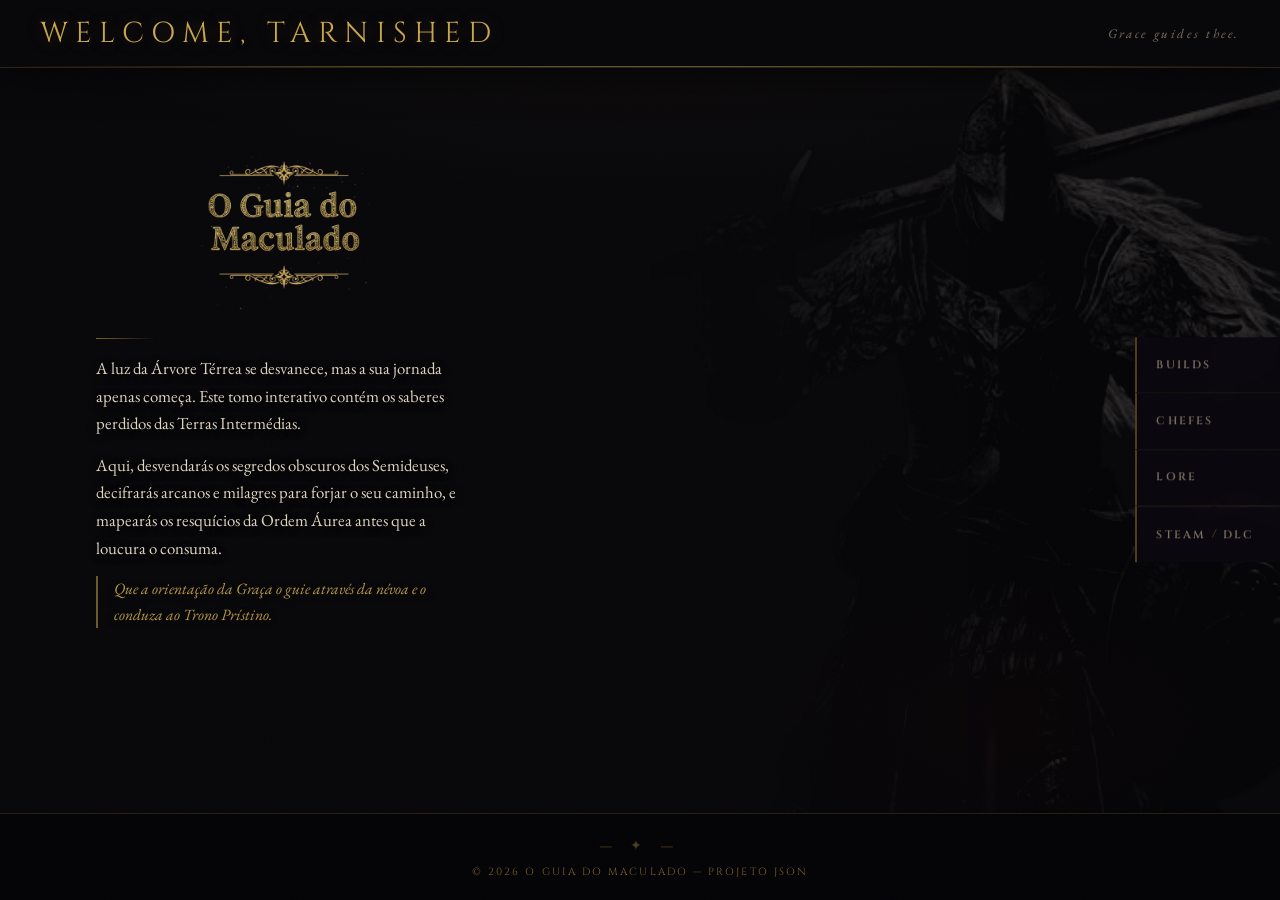
==== commit 94f01be9: "att2" ====
--- a/index.html
+++ b/index.html
@@ -11,7 +11,7 @@
     <link href="https://fonts.googleapis.com/css2?family=EB+Garamond:ital,wght@0,400;0,700;1,400&family=Cinzel:wght@400;700&display=swap" rel="stylesheet">
     <link rel="stylesheet" href="style.css">
 </head>
-<body>
+<body class="index-page">
 
 <header>
     <h1>Welcome, Tarnished</h1>
@@ -35,8 +35,11 @@
             <li><a href="builds.html" class="tab-link">Builds</a></li>
             <li><a href="bosses.html" class="tab-link">Chefes</a></li>
             <li><a href="lore.html" class="tab-link">Lore</a></li>
-            <li><a href="https://store.steampowered.com/app/2778580/ELDEN_RING_Shadow_of_the_Erdtree/#dlc" class="tab-link" target="_blank" rel="noopener">DLC</a></li>
-            <li><a href="https://store.steampowered.com/app/1245620/ELDEN_RING/#steam" class="tab-link" target="_blank" rel="noopener">Steam</a></li>
+            <li class="store-tab">
+                <a href="https://store.steampowered.com/app/1245620/ELDEN_RING/#steam" class="tab-link" target="_blank" rel="noopener">Steam</a>
+                <span aria-hidden="true">/</span>
+                <a href="https://store.steampowered.com/app/2778580/ELDEN_RING_Shadow_of_the_Erdtree/#dlc" class="tab-link" target="_blank" rel="noopener">DLC</a>
+            </li>
         </ul>
     </nav>
 </main>
@@ -49,4 +52,4 @@
 
 <script src="script.js"></script>
 </body>
-</html>+</html>
--- a/style.css
+++ b/style.css
@@ -227,24 +227,22 @@
    ════════════════════════════════════════════════════════════ */
 
 /* Apresentação (painel esquerdo) */
-.apresentacao {
-    position: fixed;
-    left: 4rem;
-    top: 50%;
-    transform: translateY(-50%);
-    max-width: 440px;
-    z-index: 30;
-    display: flex;
-    flex-direction: column;
+.apresentacao {
+    position: relative;
+    max-width: 440px;
+    margin: 4rem auto 2rem 4rem;
+    z-index: 30;
+    display: flex;
+    flex-direction: column;
     gap: 1.2rem;
     padding: 1.8rem 2rem;
     animation: fadeSlideIn 1.2s var(--ease) forwards;
 }
-
-@keyframes fadeSlideIn {
-    from { opacity: 0; transform: translateY(calc(-50% + 24px)); }
-    to   { opacity: 1; transform: translateY(-50%); }
-}
+
+@keyframes fadeSlideIn {
+    from { opacity: 0; transform: translateY(24px); }
+    to   { opacity: 1; transform: translateY(0); }
+}
 
 .titulo-imagem {
     width: 100%;
@@ -273,19 +271,62 @@
     padding-left: 1rem;
 }
 
-.apresentacao .titulo-imagem + p::before {
-    content: '';
-    display: block;
-    width: 60px;
+.apresentacao .titulo-imagem + p::before {
+    content: '';
+    display: block;
+    width: 60px;
     height: 1px;
     background: linear-gradient(90deg, var(--ouro-escuro), transparent);
-    margin-bottom: 1rem;
-}
-
-/* Container principal */
-main.container {
-    flex: 1;
-    position: relative;
+    margin-bottom: 1rem;
+}
+
+body.index-page {
+    height: 100vh;
+    overflow: hidden;
+}
+
+body.index-page .apresentacao {
+    flex: 0 1 auto;
+    margin: clamp(1rem, 4vh, 2.5rem) auto 0 4rem;
+    max-height: calc(100vh - var(--header-h) - 130px);
+    padding-block: clamp(1rem, 2.5vh, 1.8rem);
+    gap: clamp(0.65rem, 1.5vh, 1.2rem);
+}
+
+body.index-page .titulo-imagem {
+    max-height: 22vh;
+    object-fit: contain;
+}
+
+body.index-page .apresentacao p {
+    font-size: clamp(0.9rem, 1.9vh, 1.05rem);
+    line-height: 1.65;
+}
+
+body.index-page .apresentacao p:last-child {
+    font-size: clamp(0.86rem, 1.75vh, 1rem);
+}
+
+body.index-page main.container {
+    flex: 1 1 auto;
+    min-height: 0;
+    padding-block: 0;
+}
+
+body.index-page footer {
+    flex: 0 0 auto;
+    margin-bottom: 0;
+    padding: clamp(0.85rem, 2vh, 2rem);
+}
+
+body.index-page footer::before {
+    margin-bottom: 0.35rem;
+}
+
+/* Container principal */
+main.container {
+    flex: 1;
+    position: relative;
     z-index: 2;
     display: flex;
     align-items: center;
@@ -313,10 +354,10 @@
 
 .tabs-menu li { position: relative; }
 
-.tabs-menu a {
-    display: flex;
-    align-items: center;
-    font-family: var(--fonte-titulo);
+.tabs-menu a {
+    display: flex;
+    align-items: center;
+    font-family: var(--fonte-titulo);
     font-size: 0.7rem;
     font-weight: 600;
     letter-spacing: 0.2em;
@@ -328,12 +369,64 @@
     border-left: 2px solid var(--ouro-muted);
     backdrop-filter: blur(10px);
     white-space: nowrap;
-    transition: all var(--dur) var(--ease);
-}
-
-.tabs-menu li + li a {
-    border-top: 1px solid var(--borda-sutil);
-}
+    transition: all var(--dur) var(--ease);
+}
+
+.tabs-menu .store-tab {
+    display: flex;
+    align-items: center;
+    background: rgba(10, 8, 14, 0.95);
+    border-left: 2px solid var(--ouro-muted);
+    backdrop-filter: blur(10px);
+    transition: all var(--dur) var(--ease);
+}
+
+.tabs-menu li + li.store-tab {
+    border-top: 1px solid var(--borda-sutil);
+}
+
+.tabs-menu .store-tab a {
+    padding: 1.1rem 0.35rem;
+    background: transparent;
+    border-left: 0;
+    backdrop-filter: none;
+}
+
+.tabs-menu .store-tab a:first-child {
+    padding-left: 1.2rem;
+}
+
+.tabs-menu .store-tab a:last-child {
+    padding-right: 1.6rem;
+}
+
+.tabs-menu .store-tab span {
+    font-family: var(--fonte-titulo);
+    font-size: 0.72rem;
+    color: var(--ouro-escuro);
+}
+
+.tabs-menu .store-tab:hover {
+    background: rgba(22, 17, 10, 0.98);
+    border-left-color: var(--ouro);
+    box-shadow: -6px 0 30px var(--ouro-glow);
+}
+
+.tabs-menu .store-tab a:hover {
+    color: var(--ouro-claro);
+    background: transparent;
+    border-left-color: transparent;
+    padding-right: 0.35rem;
+    box-shadow: none;
+}
+
+.tabs-menu .store-tab a:last-child:hover {
+    padding-right: 1.6rem;
+}
+
+.tabs-menu li + li a {
+    border-top: 1px solid var(--borda-sutil);
+}
 
 .tabs-menu a:hover {
     color: var(--ouro-claro);
@@ -1090,30 +1183,74 @@
         border-top: 1px solid var(--borda);
     }
 
-    .tabs-menu ul {
-        flex-direction: row;
-        width: 100%;
-    }
-
-    .tabs-menu a {
-        font-size: 0.56rem;
-        padding: 0.85rem 0.4rem;
-        border-left: none;
+    .tabs-menu ul {
+        flex-direction: row;
+        width: 100%;
+    }
+
+    .tabs-menu li {
+        flex: 1;
+    }
+
+    .tabs-menu a {
+        font-size: 0.56rem;
+        padding: 0.85rem 0.4rem;
+        border-left: none;
         border-top: 2px solid transparent;
         flex: 1;
         justify-content: center;
         text-align: center;
-        letter-spacing: 0.08em;
-    }
-
-    .tabs-menu a:hover {
-        padding-right: 0.4rem;
-        border-top-color: var(--ouro);
-    }
-
-    .maculado-hover {
-        height: 55vh;
-        right: -12%;
+        letter-spacing: 0.08em;
+    }
+
+    .tabs-menu .store-tab {
+        justify-content: center;
+        border-left: none;
+        border-top: 2px solid transparent;
+    }
+
+    .tabs-menu li + li.store-tab {
+        border-top: 2px solid transparent;
+    }
+
+    .tabs-menu .store-tab a {
+        flex: 0 1 auto;
+        padding: 0.85rem 0.18rem;
+    }
+
+    .tabs-menu .store-tab a:first-child {
+        padding-left: 0.35rem;
+    }
+
+    .tabs-menu .store-tab a:last-child {
+        padding-right: 0.35rem;
+    }
+
+    .tabs-menu .store-tab span {
+        font-size: 0.56rem;
+    }
+
+    .tabs-menu .store-tab:hover {
+        border-top-color: var(--ouro);
+    }
+
+    .tabs-menu a:hover {
+        padding-right: 0.4rem;
+        border-top-color: var(--ouro);
+    }
+
+    .tabs-menu .store-tab a:hover,
+    .tabs-menu .store-tab a:last-child:hover {
+        padding-right: 0.18rem;
+    }
+
+    .tabs-menu .store-tab a:last-child:hover {
+        padding-right: 0.35rem;
+    }
+
+    .maculado-hover {
+        height: 55vh;
+        right: -12%;
         opacity: 0.14;
     }
 
@@ -1149,4 +1286,4 @@
     .builds-listas { grid-template-columns: 1fr; padding: 1.5rem 0.5rem 5rem; }
 
     .modal-content { padding: 1.6rem 1.2rem; }
-}+}
